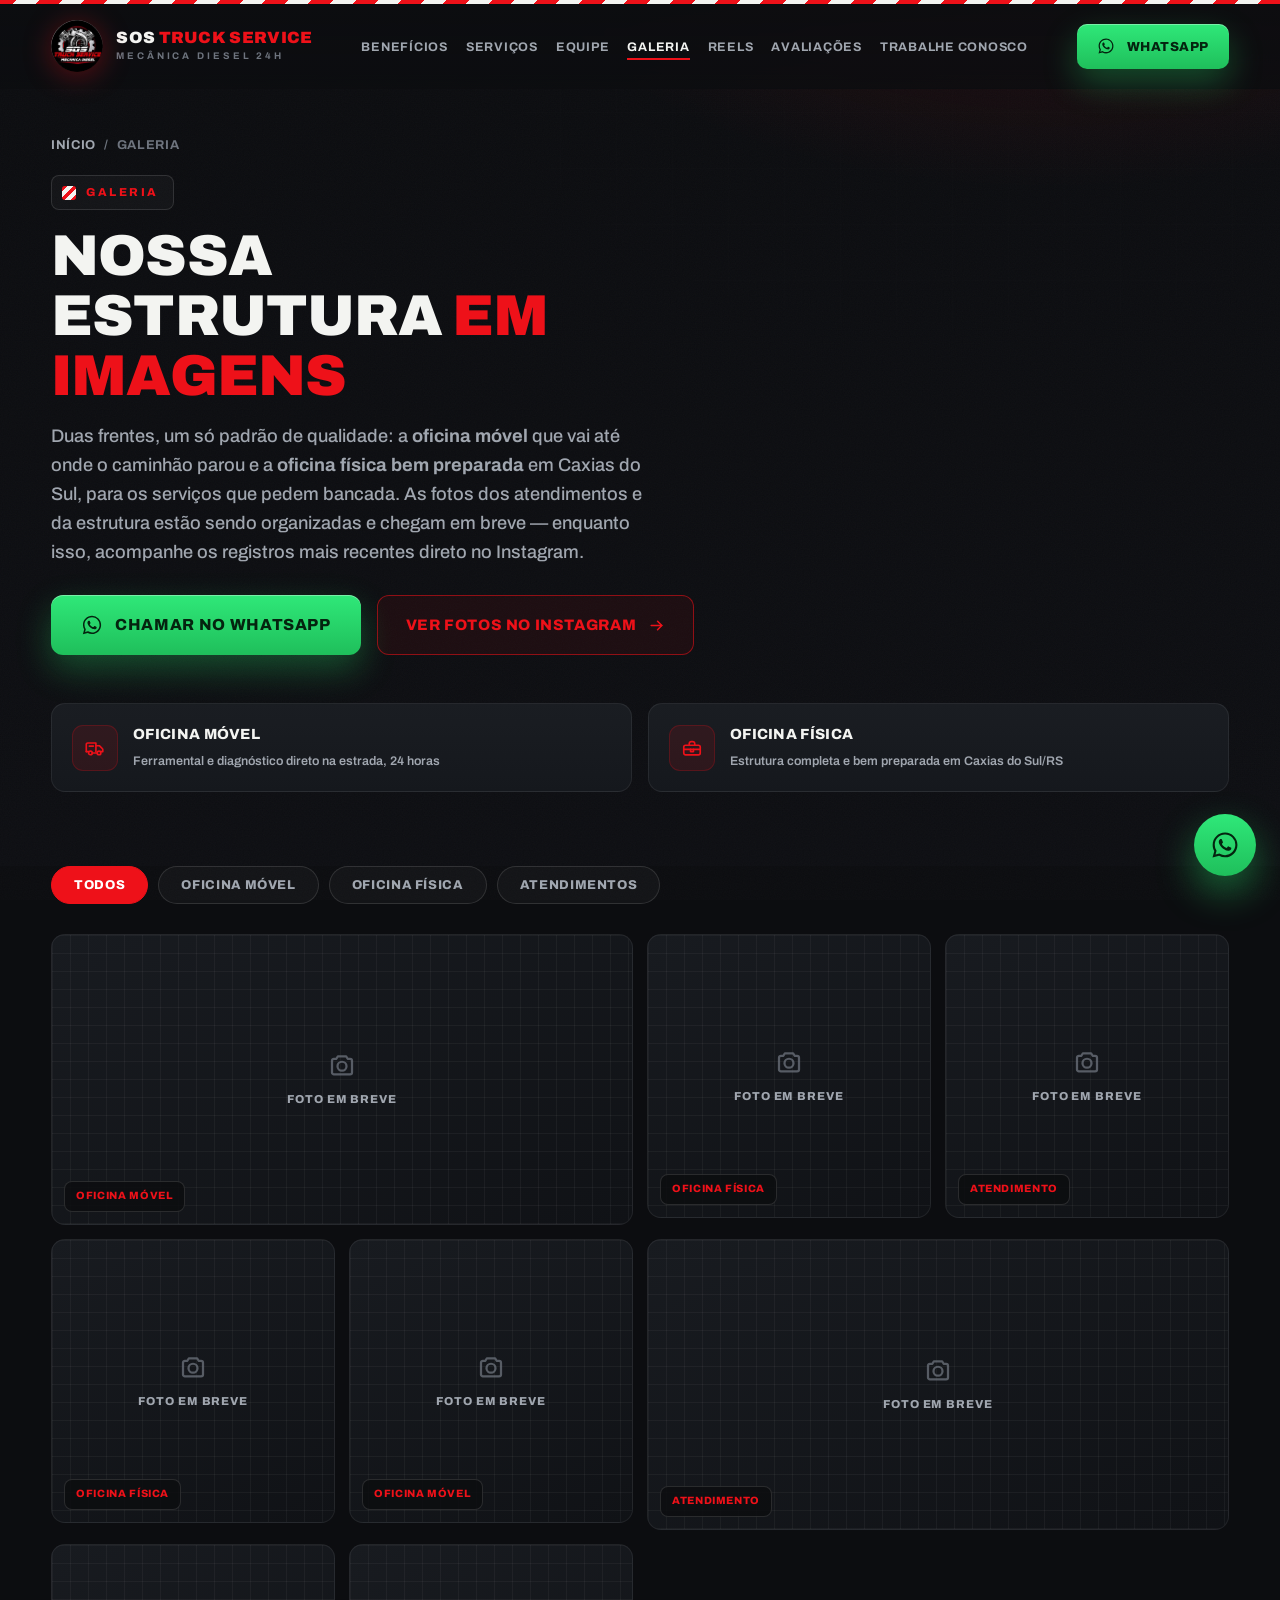
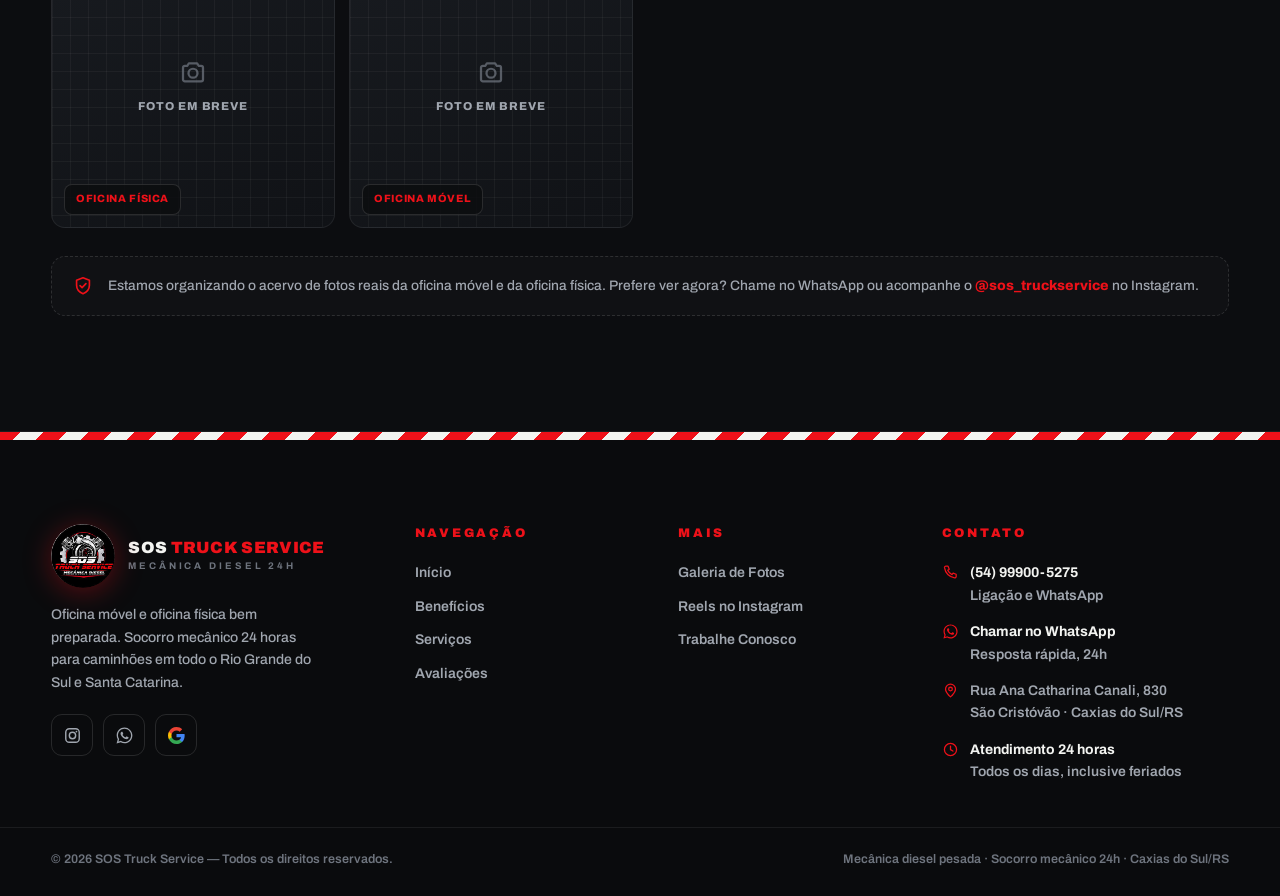
==== galeria.html @ 16fa280b "Att - Caminhão, Sessões no Index" ====
<!DOCTYPE html>
<html lang="pt-BR">
<head>
<meta charset="UTF-8">
<meta name="viewport" content="width=device-width, initial-scale=1.0">
<title>Galeria de Fotos — Oficina Móvel e Oficina Física | SOS Truck Service</title>
<meta name="description" content="Veja a estrutura da SOS Truck Service: a oficina móvel equipada que atende na estrada e a oficina física bem preparada em Caxias do Sul. Socorro mecânico e mecânica diesel pesada.">
<meta name="robots" content="index, follow">
<meta name="theme-color" content="#0C0D10">
<link rel="canonical" href="https://www.sostruckservice.com.br/galeria.html">
<meta property="og:type" content="website">
<meta property="og:locale" content="pt_BR">
<meta property="og:title" content="Galeria de Fotos — SOS Truck Service">
<meta property="og:description" content="Oficina móvel na estrada e oficina física em Caxias do Sul: conheça a estrutura completa da SOS Truck Service.">
<meta property="og:site_name" content="SOS Truck Service">
<meta property="og:image" content="https://www.sostruckservice.com.br/assets/og-image.png">
<meta property="og:url" content="https://www.sostruckservice.com.br/galeria.html">
<meta name="twitter:card" content="summary_large_image">
<meta name="twitter:image" content="https://www.sostruckservice.com.br/assets/og-image.png">
<link rel="icon" href="assets/favicon.ico" sizes="any">
<link rel="icon" type="image/png" sizes="32x32" href="assets/favicon-32.png">
<link rel="icon" type="image/png" sizes="192x192" href="assets/favicon-192.png">
<link rel="apple-touch-icon" href="assets/apple-touch-icon.png">
<link rel="manifest" href="site.webmanifest">
<link rel="preconnect" href="https://fonts.googleapis.com">
<link rel="preconnect" href="https://fonts.gstatic.com" crossorigin>
<link href="https://fonts.googleapis.com/css2?family=Archivo:wght@500;600;700;800;900&display=swap" rel="stylesheet">
<link rel="stylesheet" href="assets/styles.css">
</head>
<body>
<!-- ===== SPRITE DE ÍCONES ===== -->
<svg width="0" height="0" style="position:absolute" aria-hidden="true">
  <defs>
    <symbol id="i-wa" viewBox="0 0 24 24" fill="currentColor" stroke="none">
      <path d="M12.04 2c-5.46 0-9.91 4.45-9.91 9.91 0 1.75.46 3.45 1.32 4.95L2 22l5.25-1.38a9.87 9.87 0 0 0 4.79 1.22h.01c5.46 0 9.9-4.45 9.9-9.91 0-2.65-1.03-5.14-2.9-7.01A9.82 9.82 0 0 0 12.04 2zm0 18.1h-.01a8.2 8.2 0 0 1-4.18-1.15l-.3-.18-3.12.82.83-3.04-.2-.31a8.2 8.2 0 0 1-1.26-4.38c0-4.54 3.7-8.23 8.24-8.23 2.2 0 4.27.86 5.82 2.42a8.18 8.18 0 0 1 2.41 5.83c0 4.54-3.7 8.23-8.23 8.23zm4.52-6.16c-.25-.12-1.47-.72-1.69-.81-.23-.08-.39-.12-.56.13-.17.25-.64.81-.78.97-.14.17-.29.19-.54.06-.25-.12-1.05-.39-1.99-1.23-.74-.66-1.23-1.47-1.38-1.72-.14-.25-.02-.38.11-.51.11-.11.25-.29.37-.43.12-.14.17-.25.25-.41.08-.17.04-.31-.02-.43-.06-.12-.56-1.34-.76-1.84-.2-.48-.41-.42-.56-.43h-.48c-.17 0-.43.06-.66.31-.22.25-.86.85-.86 2.07 0 1.22.89 2.4 1.01 2.56.12.17 1.75 2.67 4.23 3.74.59.26 1.05.41 1.41.52.59.19 1.13.16 1.56.1.48-.07 1.47-.6 1.67-1.18.21-.58.21-1.07.14-1.18-.06-.11-.22-.17-.47-.29z"/>
    </symbol>
    <symbol id="i-van" viewBox="0 0 24 24" fill="none" stroke="currentColor" stroke-width="1.8" stroke-linecap="round" stroke-linejoin="round">
      <path d="M2.5 16V8a1.5 1.5 0 0 1 1.5-1.5h9V16"/><path d="M13 9.5h3.7l3.3 3.1a1.5 1.5 0 0 1 .5 1.1V16h-2.6"/><circle cx="7" cy="17.4" r="2"/><circle cx="16.4" cy="17.4" r="2"/><path d="M9 17.4h5.4"/><path d="M2.5 16H5"/><path d="M5.8 10h4.4"/>
    </symbol>
    <symbol id="i-toolbox" viewBox="0 0 24 24" fill="none" stroke="currentColor" stroke-width="1.8" stroke-linecap="round" stroke-linejoin="round">
      <rect x="3" y="9" width="18" height="10.5" rx="2"/><path d="M9 9V7.2A2.2 2.2 0 0 1 11.2 5h1.6A2.2 2.2 0 0 1 15 7.2V9"/><path d="M3 13.5h18"/><path d="M10.4 13.5v2.4h3.2v-2.4"/>
    </symbol>
    <symbol id="i-shield" viewBox="0 0 24 24" fill="none" stroke="currentColor" stroke-width="1.8" stroke-linecap="round" stroke-linejoin="round">
      <path d="M12 3 5 5.8v5.4c0 4.5 3 7.6 7 9.3 4-1.7 7-4.8 7-9.3V5.8Z"/><path d="m8.8 11.6 2.2 2.2 4.2-4.4"/>
    </symbol>
    <symbol id="i-camera" viewBox="0 0 24 24" fill="none" stroke="currentColor" stroke-width="1.8" stroke-linecap="round" stroke-linejoin="round">
      <path d="M4 8.5a1.5 1.5 0 0 1 1.5-1.5h2l1.2-2h6.6l1.2 2h2A1.5 1.5 0 0 1 20 8.5V18a1.5 1.5 0 0 1-1.5 1.5h-13A1.5 1.5 0 0 1 4 18Z"/><circle cx="12" cy="13" r="3.6"/>
    </symbol>
    <symbol id="i-pin" viewBox="0 0 24 24" fill="none" stroke="currentColor" stroke-width="1.8" stroke-linecap="round" stroke-linejoin="round">
      <path d="M12 21s-7-6-7-11a7 7 0 0 1 14 0c0 5-7 11-7 11z"/><circle cx="12" cy="10" r="2.6"/>
    </symbol>
    <symbol id="i-phone" viewBox="0 0 24 24" fill="none" stroke="currentColor" stroke-width="1.8" stroke-linecap="round" stroke-linejoin="round">
      <path d="M5.5 3h3l1.7 4.3-2.1 1.6a12 12 0 0 0 6 6l1.6-2.1L20 14.5v3a2 2 0 0 1-2.2 2A16.8 16.8 0 0 1 3.5 5.2 2 2 0 0 1 5.5 3z"/>
    </symbol>
    <symbol id="i-clock" viewBox="0 0 24 24" fill="none" stroke="currentColor" stroke-width="1.8" stroke-linecap="round" stroke-linejoin="round">
      <circle cx="12" cy="12" r="8.6"/><path d="M12 7.2v5l3.4 2"/>
    </symbol>
    <symbol id="i-ig" viewBox="0 0 24 24" fill="none" stroke="currentColor" stroke-width="1.8" stroke-linecap="round" stroke-linejoin="round">
      <rect x="3.5" y="3.5" width="17" height="17" rx="4.5"/><circle cx="12" cy="12" r="4"/><circle cx="17" cy="7" r="1.1" fill="currentColor" stroke="none"/>
    </symbol>
    <symbol id="i-google" viewBox="0 0 18 18">
      <path fill="#4285F4" d="M17.64 9.2c0-.64-.06-1.25-.16-1.84H9v3.48h4.84a4.14 4.14 0 0 1-1.8 2.72v2.26h2.92c1.7-1.57 2.68-3.88 2.68-6.62z"/>
      <path fill="#34A853" d="M9 18c2.43 0 4.47-.8 5.96-2.18l-2.92-2.26c-.8.54-1.84.86-3.04.86-2.34 0-4.32-1.58-5.03-3.71H.96v2.33A9 9 0 0 0 9 18z"/>
      <path fill="#FBBC05" d="M3.97 10.71A5.41 5.41 0 0 1 3.68 9c0-.59.1-1.17.28-1.71V4.96H.96A9 9 0 0 0 0 9c0 1.45.35 2.82.96 4.04l3.01-2.33z"/>
      <path fill="#EA4335" d="M9 3.58c1.32 0 2.5.45 3.44 1.35l2.58-2.59C13.46.89 11.43 0 9 0A9 9 0 0 0 .96 4.96l3.01 2.33C4.68 5.16 6.66 3.58 9 3.58z"/>
    </symbol>
    <symbol id="i-close" viewBox="0 0 24 24" fill="none" stroke="currentColor" stroke-width="2.2" stroke-linecap="round" stroke-linejoin="round">
      <path d="M5 5l14 14M19 5 5 19"/>
    </symbol>
    <symbol id="i-arrow" viewBox="0 0 24 24" fill="none" stroke="currentColor" stroke-width="2.2" stroke-linecap="round" stroke-linejoin="round">
      <path d="M4.5 12h15"/><path d="m13.5 6 6 6-6 6"/>
    </symbol>
  </defs>
</svg>

<!-- ===== HEADER ===== -->
<header class="topbar" id="topbar">
  <div class="hazard hazard--thin"></div>
  <div class="header-bg">
    <div class="container">
      <nav class="nav" aria-label="Navegação principal">
        <a class="brand" href="index.html" aria-label="SOS Truck Service — início">
          <img class="brand-logo" src="assets/logo-sos-truck-service.png" alt="SOS Truck Service — Mecânica Diesel" width="52" height="52" decoding="async">
          <span class="brand-name">
            <strong>SOS <span>Truck Service</span></strong>
            <small>Mecânica Diesel 24h</small>
          </span>
        </a>
        <ul class="nav-links">
          <li><a href="index.html#beneficios">Benefícios</a></li>
          <li><a href="index.html#servicos">Serviços</a></li>
          <li><a href="index.html#equipe">Equipe</a></li>
          <li><a href="galeria.html" class="active">Galeria</a></li>
          <li><a href="reels.html">Reels</a></li>
          <li><a href="index.html#avaliacoes">Avaliações</a></li>
          <li><a href="trabalhe-conosco.html">Trabalhe Conosco</a></li>
        </ul>
        <div class="nav-cta">
          <a class="btn btn-wa btn-sm" href="https://wa.me/5554999005275" data-wa data-msg="Olá! Preciso de atendimento para meu caminhão. Vim pelo site.">
            <svg width="18" height="18" aria-hidden="true"><use href="#i-wa"/></svg>
            <span>WhatsApp</span>
          </a>
          <button class="menu-toggle" id="menuToggle" aria-label="Abrir menu" aria-expanded="false" aria-controls="mmenu">
            <span></span><span></span><span></span>
          </button>
        </div>
      </nav>
    </div>
    <div class="mobile-menu" id="mmenu">
      <a href="index.html#beneficios">Benefícios</a>
      <a href="index.html#servicos">Serviços</a>
      <a href="index.html#equipe">Equipe</a>
      <a href="galeria.html" class="active">Galeria</a>
      <a href="reels.html">Reels</a>
      <a href="index.html#avaliacoes">Avaliações</a>
      <a href="trabalhe-conosco.html">Trabalhe Conosco</a>
      <a href="index.html#contato">Contato</a>
      <a class="btn btn-wa" href="https://wa.me/5554999005275" data-wa data-msg="Olá! Preciso de atendimento para meu caminhão. Vim pelo site.">
        <svg width="20" height="20" aria-hidden="true"><use href="#i-wa"/></svg>
        Chamar no WhatsApp
      </a>
    </div>
  </div>
</header>

<!-- ===== CABEÇALHO DA PÁGINA ===== -->
<section class="page-hero">
  <div class="container">
    <div class="breadcrumb reveal in">
      <a href="index.html">Início</a><span>/</span><span>Galeria</span>
    </div>
    <span class="eyebrow reveal in">Galeria</span>
    <h1 class="reveal in" data-d="1">Nossa estrutura <span class="accent">em imagens</span></h1>
    <p class="reveal in" data-d="2">Duas frentes, um só padrão de qualidade: a <strong>oficina móvel</strong> que vai até onde o caminhão parou e a <strong>oficina física bem preparada</strong> em Caxias do Sul, para os serviços que pedem bancada. As fotos dos atendimentos e da estrutura estão sendo organizadas e chegam em breve — enquanto isso, acompanhe os registros mais recentes direto no Instagram.</p>
    <div class="hero-cta reveal in" data-d="3">
      <a class="btn btn-wa" href="https://wa.me/5554999005275" data-wa data-msg="Olá! Vi a galeria no site e quero solicitar um atendimento.">
        <svg width="22" height="22" aria-hidden="true"><use href="#i-wa"/></svg>
        Chamar no WhatsApp
      </a>
      <a class="btn btn-ghost" href="https://www.instagram.com/sos_truckservice" target="_blank" rel="noopener">
        Ver fotos no Instagram
        <svg width="17" height="17" aria-hidden="true"><use href="#i-arrow"/></svg>
      </a>
    </div>

    <div class="dual-strip">
      <div class="dual-card reveal in" data-d="1">
        <span class="mc-icon"><svg width="22" height="22" aria-hidden="true"><use href="#i-van"/></svg></span>
        <span><strong>Oficina Móvel</strong><small>Ferramental e diagnóstico direto na estrada, 24 horas</small></span>
      </div>
      <div class="dual-card reveal in" data-d="2">
        <span class="mc-icon"><svg width="22" height="22" aria-hidden="true"><use href="#i-toolbox"/></svg></span>
        <span><strong>Oficina Física</strong><small>Estrutura completa e bem preparada em Caxias do Sul/RS</small></span>
      </div>
    </div>
  </div>
</section>

<!-- ===== GALERIA ===== -->
<section class="section" style="padding-top:0">
  <div class="container">
    <div class="gal-tabs reveal">
      <button class="gal-tab active" data-cat="todos">Todos</button>
      <button class="gal-tab" data-cat="movel">Oficina Móvel</button>
      <button class="gal-tab" data-cat="fisica">Oficina Física</button>
      <button class="gal-tab" data-cat="atendimentos">Atendimentos</button>
    </div>

    <div class="gal-grid reveal">
      <div class="gal-item gal-wide" data-cat="movel" data-title="Oficina móvel em atendimento" data-cat-label="Oficina Móvel" tabindex="0" role="button" aria-label="Ampliar foto: Oficina móvel em atendimento">
        <span class="gal-tag">Oficina Móvel</span>
        <span class="gal-ph"><svg aria-hidden="true"><use href="#i-camera"/></svg><b>Foto em breve</b></span>
      </div>
      <div class="gal-item" data-cat="fisica" data-title="Estrutura da oficina física" data-cat-label="Oficina Física" tabindex="0" role="button" aria-label="Ampliar foto: Estrutura da oficina física">
        <span class="gal-tag">Oficina Física</span>
        <span class="gal-ph"><svg aria-hidden="true"><use href="#i-camera"/></svg><b>Foto em breve</b></span>
      </div>
      <div class="gal-item" data-cat="atendimentos" data-title="Atendimento na estrada" data-cat-label="Atendimento" tabindex="0" role="button" aria-label="Ampliar foto: Atendimento na estrada">
        <span class="gal-tag">Atendimento</span>
        <span class="gal-ph"><svg aria-hidden="true"><use href="#i-camera"/></svg><b>Foto em breve</b></span>
      </div>
      <div class="gal-item" data-cat="fisica" data-title="Bancada e ferramental da oficina física" data-cat-label="Oficina Física" tabindex="0" role="button" aria-label="Ampliar foto: Bancada e ferramental da oficina física">
        <span class="gal-tag">Oficina Física</span>
        <span class="gal-ph"><svg aria-hidden="true"><use href="#i-camera"/></svg><b>Foto em breve</b></span>
      </div>
      <div class="gal-item" data-cat="movel" data-title="Van de oficina móvel equipada" data-cat-label="Oficina Móvel" tabindex="0" role="button" aria-label="Ampliar foto: Van de oficina móvel equipada">
        <span class="gal-tag">Oficina Móvel</span>
        <span class="gal-ph"><svg aria-hidden="true"><use href="#i-camera"/></svg><b>Foto em breve</b></span>
      </div>
      <div class="gal-item gal-wide" data-cat="atendimentos" data-title="Diagnóstico eletrônico no local" data-cat-label="Atendimento" tabindex="0" role="button" aria-label="Ampliar foto: Diagnóstico eletrônico no local">
        <span class="gal-tag">Atendimento</span>
        <span class="gal-ph"><svg aria-hidden="true"><use href="#i-camera"/></svg><b>Foto em breve</b></span>
      </div>
      <div class="gal-item" data-cat="fisica" data-title="Fachada da oficina física" data-cat-label="Oficina Física" tabindex="0" role="button" aria-label="Ampliar foto: Fachada da oficina física">
        <span class="gal-tag">Oficina Física</span>
        <span class="gal-ph"><svg aria-hidden="true"><use href="#i-camera"/></svg><b>Foto em breve</b></span>
      </div>
      <div class="gal-item" data-cat="movel" data-title="Equipe a caminho do chamado" data-cat-label="Oficina Móvel" tabindex="0" role="button" aria-label="Ampliar foto: Equipe a caminho do chamado">
        <span class="gal-tag">Oficina Móvel</span>
        <span class="gal-ph"><svg aria-hidden="true"><use href="#i-camera"/></svg><b>Foto em breve</b></span>
      </div>
    </div>

    <div class="gal-empty-note reveal">
      <svg width="22" height="22" aria-hidden="true"><use href="#i-shield"/></svg>
      <span>Estamos organizando o acervo de fotos reais da oficina móvel e da oficina física. Prefere ver agora? Chame no WhatsApp ou acompanhe o <a href="reels.html" style="color:var(--red);font-weight:800">@sos_truckservice</a> no Instagram.</span>
    </div>
  </div>
</section>

<!-- ===== LIGHTBOX ===== -->
<div class="lightbox" id="lightbox" aria-hidden="true">
  <div class="lightbox-box">
    <button class="lightbox-close" data-lb-close aria-label="Fechar">
      <svg width="16" height="16" aria-hidden="true"><use href="#i-close"/></svg>
    </button>
    <div class="lightbox-media">
      <svg width="44" height="44" aria-hidden="true"><use href="#i-camera"/></svg>
      <span>Foto em breve</span>
    </div>
    <div class="lightbox-cap">
      <strong data-lb-title></strong>
      <span data-lb-tag></span>
    </div>
  </div>
</div>

<!-- ===== RODAPÉ ===== -->
<footer id="contato">
  <div class="hazard"></div>
  <div class="container">
    <div class="foot-grid">
      <div class="foot-brand">
        <a class="brand" href="index.html" aria-label="SOS Truck Service">
          <img class="brand-logo" src="assets/logo-sos-truck-service.png" alt="SOS Truck Service — Mecânica Diesel" width="52" height="52" decoding="async">
          <span class="brand-name">
            <strong>SOS <span>Truck Service</span></strong>
            <small>Mecânica Diesel 24h</small>
          </span>
        </a>
        <p>Oficina móvel e oficina física bem preparada. Socorro mecânico 24 horas para caminhões em todo o Rio Grande do Sul e Santa Catarina.</p>
        <div class="socials">
          <a href="https://www.instagram.com/sos_truckservice" target="_blank" rel="noopener" aria-label="Instagram da SOS Truck Service"><svg width="19" height="19"><use href="#i-ig"/></svg></a>
          <a href="https://wa.me/5554999005275" data-wa data-msg="Olá! Vim pelo site da SOS Truck Service." aria-label="WhatsApp da SOS Truck Service"><svg width="19" height="19"><use href="#i-wa"/></svg></a>
          <a href="https://share.google/lM4XKO4l9ekdNwOl2" target="_blank" rel="noopener" aria-label="Perfil da SOS Truck Service no Google"><svg width="17" height="17"><use href="#i-google"/></svg></a>
        </div>
      </div>
      <div>
        <h4 class="foot-title">Navegação</h4>
        <ul class="foot-list">
          <li><a href="index.html#inicio">Início</a></li>
          <li><a href="index.html#beneficios">Benefícios</a></li>
          <li><a href="index.html#servicos">Serviços</a></li>
          <li><a href="index.html#avaliacoes">Avaliações</a></li>
        </ul>
      </div>
      <div>
        <h4 class="foot-title">Mais</h4>
        <ul class="foot-list">
          <li><a href="galeria.html">Galeria de Fotos</a></li>
          <li><a href="reels.html">Reels no Instagram</a></li>
          <li><a href="trabalhe-conosco.html">Trabalhe Conosco</a></li>
        </ul>
      </div>
      <div>
        <h4 class="foot-title">Contato</h4>
        <ul class="foot-list foot-contact" style="gap:14px">
          <li><svg width="17" height="17" aria-hidden="true"><use href="#i-phone"/></svg><a href="tel:+5554999005275"><b>(54) 99900-5275</b><br>Ligação e WhatsApp</a></li>
          <li><svg width="17" height="17" aria-hidden="true"><use href="#i-wa"/></svg><a href="https://wa.me/5554999005275" data-wa data-msg="Olá! Vim pelo site da SOS Truck Service."><b>Chamar no WhatsApp</b><br>Resposta rápida, 24h</a></li>
          <li><svg width="17" height="17" aria-hidden="true"><use href="#i-pin"/></svg><span>Rua Ana Catharina Canali, 830<br>São Cristóvão · Caxias do Sul/RS</span></li>
          <li><svg width="17" height="17" aria-hidden="true"><use href="#i-clock"/></svg><span><b>Atendimento 24 horas</b><br>Todos os dias, inclusive feriados</span></li>
        </ul>
      </div>
    </div>
  </div>
  <div class="foot-bottom">
    <div class="container">
      <span>© 2026 SOS Truck Service — Todos os direitos reservados.</span>
      <span>Mecânica diesel pesada · Socorro mecânico 24h · Caxias do Sul/RS</span>
    </div>
  </div>
</footer>

<!-- ===== FLUTUANTES ===== -->
<a class="wa-float" href="https://wa.me/5554999005275" data-wa data-msg="Olá! Preciso de atendimento para meu caminhão. Vim pelo site." aria-label="Falar agora no WhatsApp">
  <svg width="30" height="30" aria-hidden="true"><use href="#i-wa"/></svg>
  <span class="tip">Falar agora no WhatsApp</span>
</a>
<a class="wa-bottombar" href="https://wa.me/5554999005275" data-wa data-msg="🚨 Preciso de atendimento para meu caminhão agora. Vim pelo site.">
  🚚 Chamar Atendimento no WhatsApp
</a>

<script src="assets/main.js"></script>
</body>
</html>
---- assets/styles.css ----
/* ============ TOKENS ============ */
:root{
  --asphalt:#0C0D10;        /* fundo principal */
  --graphite:#131519;       /* painéis */
  --steel:#1A1D22;          /* cards */
  --steel-hi:#22262D;
  --line:rgba(255,255,255,.07);
  --line-strong:rgba(255,255,255,.12);
  --chrome:#F3F4F1;         /* texto principal */
  --smoke:#A0A6AF;          /* texto secundário */
  --smoke-dim:#6E747E;
  --red:#EE1119;          /* vermelho da marca */
  --red-hi:#FF3D45;
  --red-deep:#A00A11;
  --wa:#25D366;
  --wa-hi:#2FE879;
  --wa-deep:#0E7A43;
  --wa-ink:#04240F;
  --r-lg:20px; --r-md:14px; --r-sm:10px;
  --font:"Archivo","Arial Black","Helvetica Neue",Arial,sans-serif;
  --shadow-card:0 10px 34px rgba(0,0,0,.45);
  --maxw:1180px;
}
*{margin:0;padding:0;box-sizing:border-box}
html{scroll-behavior:smooth;scroll-padding-top:96px}
body{
  font-family:var(--font);
  background:var(--asphalt);
  color:var(--chrome);
  font-weight:500;
  line-height:1.6;
  -webkit-font-smoothing:antialiased;
  overflow-x:hidden;
}
body::before{ /* textura de ruído sutil */
  content:"";position:fixed;inset:0;pointer-events:none;z-index:1;opacity:.05;
  background-image:url("data:image/svg+xml,%3Csvg xmlns='http://www.w3.org/2000/svg' width='140' height='140'%3E%3Cfilter id='n'%3E%3CfeTurbulence type='fractalNoise' baseFrequency='0.85' numOctaves='2'/%3E%3C/filter%3E%3Crect width='140' height='140' filter='url(%23n)' opacity='0.55'/%3E%3C/svg%3E");
}
::selection{background:var(--red);color:#fff}
a{color:inherit;text-decoration:none}
img,svg{display:block;max-width:100%}
button{font-family:inherit}
:focus-visible{outline:2px solid var(--red);outline-offset:3px;border-radius:4px}
.container{width:min(var(--maxw),92%);margin-inline:auto;position:relative;z-index:2}

/* ============ UTILITÁRIOS ============ */
.hazard{ /* faixa de sinalização — assinatura visual */
  height:8px;
  background:repeating-linear-gradient(-45deg,var(--red) 0 16px,#F3F4F1 16px 32px);
}
.hazard--thin{height:4px}
.eyebrow{ /* etiqueta estilo ordem de serviço */
  display:inline-flex;align-items:center;gap:10px;
  border:1px solid var(--line-strong);border-radius:8px;
  padding:7px 14px 7px 10px;background:rgba(255,255,255,.03);
  font-size:.72rem;font-weight:800;letter-spacing:.22em;text-transform:uppercase;color:var(--red);
}
.eyebrow::before{content:"";width:14px;height:14px;border-radius:3px;
  background:repeating-linear-gradient(-45deg,var(--red) 0 4px,#F3F4F1 4px 8px);}
.section{padding:clamp(76px,9vw,124px) 0}
.section-head{max-width:720px;margin-bottom:clamp(38px,5vw,58px)}
.section-head h2{
  font-size:clamp(1.9rem,4.2vw,3rem);font-weight:900;line-height:1.06;
  text-transform:uppercase;letter-spacing:-.01em;margin:18px 0 14px;
}
.section-head h2 em{font-style:normal;color:var(--red)}
.section-head p{color:var(--smoke);font-size:1.05rem;max-width:60ch}
.center{text-align:center;margin-inline:auto}

/* ============ BOTÕES ============ */
.btn{
  display:inline-flex;align-items:center;justify-content:center;gap:12px;
  font-weight:800;text-transform:uppercase;letter-spacing:.04em;
  border-radius:12px;cursor:pointer;border:0;position:relative;overflow:hidden;
  transition:transform .22s cubic-bezier(.22,1,.36,1),box-shadow .25s ease,background .25s ease,border-color .25s ease;
  white-space:nowrap;
}
.btn svg{flex:none}
.btn-wa{
  background:linear-gradient(180deg,var(--wa-hi),#1FBF5B);
  color:var(--wa-ink);
  padding:17px 30px;font-size:1rem;
  box-shadow:0 14px 34px rgba(37,211,102,.32),inset 0 1px 0 rgba(255,255,255,.35);
}
.btn-wa::after{ /* brilho que atravessa o botão */
  content:"";position:absolute;top:0;left:-70%;width:45%;height:100%;
  background:linear-gradient(105deg,transparent,rgba(255,255,255,.55),transparent);
  transform:skewX(-22deg);animation:sheen 4.2s ease-in-out infinite;
}
@keyframes sheen{0%,55%{left:-70%}80%,100%{left:130%}}
.btn-wa:hover{transform:translateY(-3px) scale(1.015);box-shadow:0 20px 46px rgba(37,211,102,.45),inset 0 1px 0 rgba(255,255,255,.4)}
.btn-wa:active{transform:translateY(-1px) scale(.99)}
.btn-ghost{
  padding:16px 28px;font-size:.95rem;color:var(--red);
  border:1.5px solid rgba(238,17,25,.55);background:rgba(238,17,25,.07);border-radius:12px;
}
.btn-ghost:hover{background:rgba(238,17,25,.14);border-color:var(--red);transform:translateY(-3px);box-shadow:0 12px 30px rgba(238,17,25,.14)}
.btn-sm{padding:12px 20px;font-size:.82rem;border-radius:10px}
.link-wa{ /* link discreto dentro de cards */
  display:inline-flex;align-items:center;gap:7px;font-size:.8rem;font-weight:800;
  letter-spacing:.06em;text-transform:uppercase;color:var(--wa);
  transition:gap .2s ease,color .2s ease;
}
.link-wa:hover{gap:11px;color:var(--wa-hi)}

/* ============ HEADER ============ */
.topbar{position:fixed;top:0;left:0;right:0;z-index:60}
.topbar .hazard--thin{box-shadow:0 1px 0 rgba(0,0,0,.6)}
.nav{
  display:flex;align-items:center;justify-content:space-between;gap:20px;
  padding:16px 0;transition:padding .3s ease;
}
.header-bg{
  background:linear-gradient(180deg,rgba(12,13,16,.92),rgba(12,13,16,.78));
  backdrop-filter:blur(14px);-webkit-backdrop-filter:blur(14px);
  border-bottom:1px solid transparent;transition:border-color .3s ease,background .3s ease;
}
.topbar.scrolled .header-bg{border-bottom-color:var(--line);background:rgba(12,13,16,.94)}
.topbar.scrolled .nav{padding:10px 0}
.brand{display:flex;align-items:center;gap:13px}
.brand-logo{
  width:52px;height:52px;flex:none;border-radius:50%;
  display:block;object-fit:contain;
  filter:drop-shadow(0 4px 14px rgba(238,17,25,.35));
  transition:transform .35s cubic-bezier(.22,1,.36,1),filter .35s ease;
}
.brand:hover .brand-logo{transform:rotate(-8deg) scale(1.06);filter:drop-shadow(0 6px 20px rgba(238,17,25,.6))}
.topbar.scrolled .brand-logo{width:44px;height:44px}
.foot-brand .brand-logo{width:64px;height:64px}
.brand-name{line-height:1.05}
.brand-name strong{display:block;font-weight:900;text-transform:uppercase;font-size:1.02rem;letter-spacing:.02em}
.brand-name strong span{color:var(--red)}
.brand-name small{font-size:.6rem;font-weight:700;letter-spacing:.3em;text-transform:uppercase;color:var(--smoke-dim)}
.nav-links{display:flex;align-items:center;gap:18px;list-style:none}
.nav-links a{
  font-size:.78rem;font-weight:700;letter-spacing:.06em;text-transform:uppercase;color:var(--smoke);
  position:relative;padding:6px 0;transition:color .2s ease;white-space:nowrap;
}
.nav-links a::after{content:"";position:absolute;left:0;bottom:0;height:2px;width:0;background:var(--red);transition:width .25s ease}
.nav-links a:hover,.nav-links a.active{color:var(--chrome)}
.nav-links a:hover::after,.nav-links a.active::after{width:100%}
.nav-cta{display:flex;align-items:center;gap:12px}
.menu-toggle{display:none;background:none;border:1px solid var(--line-strong);border-radius:10px;padding:10px 12px;cursor:pointer}
.menu-toggle span{display:block;width:22px;height:2px;background:var(--chrome);margin:5px 0;transition:.3s;border-radius:2px}
.mobile-menu{
  display:none;flex-direction:column;gap:4px;padding:14px 4% 22px;
  background:rgba(12,13,16,.97);border-bottom:1px solid var(--line);
}
.mobile-menu a{padding:13px 10px;font-weight:700;text-transform:uppercase;font-size:.9rem;letter-spacing:.06em;color:var(--smoke);border-bottom:1px solid var(--line)}
.mobile-menu a:active,.mobile-menu a.active{color:var(--red)}
.mobile-menu .btn-wa{margin-top:14px;justify-content:center}
.mobile-menu.open{display:flex}

/* ============ HERO ============ */
.hero{
  position:relative;padding:clamp(140px,17vh,180px) 0 clamp(60px,7vw,90px);
  background:
    radial-gradient(1000px 520px at 82% -10%,rgba(238,17,25,.13),transparent 60%),
    radial-gradient(700px 420px at -10% 30%,rgba(238,17,25,.07),transparent 60%),
    linear-gradient(180deg,#0C0D10 0%,#0E0F13 100%);
  overflow:hidden;
}
.hero::after{ /* grade técnica sutil */
  content:"";position:absolute;inset:0;opacity:.35;pointer-events:none;
  background-image:linear-gradient(rgba(255,255,255,.025) 1px,transparent 1px),
                   linear-gradient(90deg,rgba(255,255,255,.025) 1px,transparent 1px);
  background-size:56px 56px;
  mask-image:radial-gradient(900px 600px at 70% 20%,#000 30%,transparent 75%);
  -webkit-mask-image:radial-gradient(900px 600px at 70% 20%,#000 30%,transparent 75%);
}
.hero-grid{display:grid;grid-template-columns:1.06fr .94fr;gap:clamp(30px,4.5vw,60px);align-items:center}
.hero-badge{
  display:inline-flex;align-items:center;gap:10px;
  background:rgba(37,211,102,.10);border:1px solid rgba(37,211,102,.35);
  color:var(--wa-hi);border-radius:100px;padding:8px 18px 8px 12px;
  font-size:.78rem;font-weight:800;letter-spacing:.14em;text-transform:uppercase;
}
.dot-live{width:9px;height:9px;border-radius:50%;background:var(--wa);position:relative;flex:none}
.dot-live::after{content:"";position:absolute;inset:-4px;border-radius:50%;border:2px solid rgba(37,211,102,.5);animation:ping 1.6s ease-out infinite}
@keyframes ping{0%{transform:scale(.6);opacity:1}100%{transform:scale(1.7);opacity:0}}
.hero h1{
  font-size:clamp(2.35rem,5.6vw,4.15rem);font-weight:900;line-height:1.02;
  text-transform:uppercase;letter-spacing:-.015em;margin:22px 0 18px;
}
.hero h1 .accent{color:var(--red);text-shadow:0 0 34px rgba(238,17,25,.35)}
.hero-sub{color:var(--smoke);font-size:clamp(1.02rem,1.6vw,1.18rem);max-width:52ch;margin-bottom:30px}
.hero-cta{display:flex;flex-wrap:wrap;gap:16px;margin-bottom:26px}
.hero-trust{display:flex;flex-wrap:wrap;align-items:center;gap:10px 22px;color:var(--smoke);font-size:.85rem;font-weight:600}
.hero-trust .stars{display:inline-flex;gap:2px}
.hero-trust .stars svg{width:15px;height:15px;fill:#FBBC05}
.hero-trust b{color:var(--chrome)}
.hero-trust .sep{width:4px;height:4px;border-radius:50%;background:var(--smoke-dim)}

/* ---- Cena do caminhão (assinatura visual) ---- */
.hero-figure{position:relative}
.truck-frame{
  position:relative;border:1px solid var(--line);border-radius:var(--r-lg);
  background:linear-gradient(180deg,#101216,#0B0C0F 70%);
  box-shadow:var(--shadow-card);overflow:hidden;
}
.truck-frame::before{content:"";position:absolute;top:0;left:0;right:0;height:6px;
  background:repeating-linear-gradient(-45deg,var(--red) 0 14px,#F3F4F1 14px 28px);opacity:.9;z-index:3}
.truck-frame svg{width:100%;height:auto}
.beam{animation:beam 3.4s ease-in-out infinite}
@keyframes beam{0%,100%{opacity:.55}50%{opacity:.95}}
.lane{stroke-dasharray:34 30;animation:lane 1.1s linear infinite}
@keyframes lane{to{stroke-dashoffset:64}}
.speed line{stroke:#2A2F37;stroke-width:5;stroke-linecap:round;animation:speed 1.5s ease-in-out infinite}
.speed line:nth-child(2){animation-delay:.45s}
.speed line:nth-child(3){animation-delay:.9s}
@keyframes speed{0%,100%{opacity:.15;transform:translateX(0)}50%{opacity:.65;transform:translateX(-14px)}}
.smoke circle{fill:#3A3F47;opacity:0;animation:smoke 3.2s ease-out infinite}
.smoke circle:nth-child(2){animation-delay:1.1s}
.smoke circle:nth-child(3){animation-delay:2.2s}
@keyframes smoke{0%{opacity:0;transform:translateY(6px) scale(.6)}25%{opacity:.5}100%{opacity:0;transform:translateY(-34px) scale(1.5)}}
.float-chip{
  position:absolute;z-index:4;display:flex;align-items:center;gap:11px;
  background:rgba(17,19,23,.92);border:1px solid var(--line-strong);border-radius:13px;
  padding:11px 16px;box-shadow:0 14px 34px rgba(0,0,0,.5);backdrop-filter:blur(8px);
  animation:floaty 5.5s ease-in-out infinite;
}
.float-chip .fc-icon{width:34px;height:34px;border-radius:9px;display:grid;place-items:center;flex:none}
.float-chip strong{display:block;font-size:.8rem;font-weight:800;letter-spacing:.02em}
.float-chip small{font-size:.68rem;color:var(--smoke);font-weight:600}
.chip-a{top:-16px;left:-14px}
.chip-a .fc-icon{background:rgba(37,211,102,.15);color:var(--wa-hi)}
.chip-b{bottom:-16px;right:-10px;animation-delay:1.4s}
.chip-b .fc-icon{background:rgba(238,17,25,.14);color:var(--red)}
@keyframes floaty{0%,100%{transform:translateY(0)}50%{transform:translateY(-9px)}}

/* ---- Cards do hero ---- */
.hero-cards{
  display:grid;grid-template-columns:repeat(4,1fr);gap:14px;
  margin-top:clamp(40px,5vw,58px);
}
.mini-card{
  display:flex;align-items:center;gap:14px;
  background:linear-gradient(180deg,var(--steel),#15181D);
  border:1px solid var(--line);border-radius:var(--r-md);padding:17px 18px;
  transition:transform .25s ease,border-color .25s ease,box-shadow .25s ease;
}
.mini-card:hover{transform:translateY(-4px);border-color:rgba(238,17,25,.45);box-shadow:0 14px 30px rgba(0,0,0,.4)}
.mini-card .mc-icon{
  width:44px;height:44px;border-radius:11px;flex:none;display:grid;place-items:center;
  background:rgba(238,17,25,.11);color:var(--red);border:1px solid rgba(238,17,25,.22);
}
.mini-card strong{display:block;font-size:.86rem;font-weight:800;text-transform:uppercase;letter-spacing:.03em;line-height:1.2}
.mini-card small{font-size:.7rem;color:var(--smoke);font-weight:600}

/* ============ FAIXA MARQUEE ============ */
.marquee{
  background:var(--red);color:#F7F7F5;overflow:hidden;
  transform:rotate(-1.1deg) scale(1.02);margin:26px 0 -8px;position:relative;z-index:5;
  border-block:3px solid #101114;
}
.marquee-track{display:flex;width:max-content;animation:marquee 26s linear infinite}
.marquee span{
  display:inline-flex;align-items:center;gap:26px;padding:13px 13px 13px 26px;
  font-weight:900;font-size:.86rem;letter-spacing:.18em;text-transform:uppercase;white-space:nowrap;
}
.marquee span::after{content:"◆";font-size:.6rem;opacity:.65}
@keyframes marquee{to{transform:translateX(-50%)}}

/* ============ CARDS GENÉRICOS ============ */
.grid{display:grid;gap:18px}
.g-3{grid-template-columns:repeat(3,1fr)}
.g-2{grid-template-columns:repeat(2,1fr)}
.b-card{
  background:linear-gradient(180deg,var(--steel),#14171C);
  border:1px solid var(--line);border-radius:var(--r-lg);padding:28px 26px;
  transition:transform .28s cubic-bezier(.22,1,.36,1),border-color .28s ease,box-shadow .28s ease;
  position:relative;overflow:hidden;
}
.b-card::before{content:"";position:absolute;top:0;left:0;right:0;height:3px;
  background:linear-gradient(90deg,var(--red),transparent 70%);opacity:0;transition:opacity .3s ease}
.b-card:hover{transform:translateY(-6px);border-color:rgba(238,17,25,.4);box-shadow:0 20px 44px rgba(0,0,0,.5)}
.b-card:hover::before{opacity:1}
.b-icon{
  width:52px;height:52px;border-radius:13px;display:grid;place-items:center;margin-bottom:18px;
  background:rgba(238,17,25,.11);border:1px solid rgba(238,17,25,.24);color:var(--red);
  transition:box-shadow .3s ease,background .3s ease;
}
.b-card:hover .b-icon{box-shadow:0 0 26px rgba(238,17,25,.35);background:rgba(238,17,25,.17)}
.b-card h3{font-size:1.06rem;font-weight:800;text-transform:uppercase;letter-spacing:.02em;margin-bottom:8px}
.b-card p{color:var(--smoke);font-size:.9rem}

/* ============ COMO FUNCIONA ============ */
.steps-wrap{position:relative}
.steps{display:grid;grid-template-columns:repeat(4,1fr);gap:18px;position:relative}
.steps::before{ /* estrada tracejada conectando as etapas */
  content:"";position:absolute;top:34px;left:9%;right:9%;height:0;
  border-top:3px dashed rgba(238,17,25,.35);z-index:0;
}
.step{position:relative;z-index:1;text-align:left;padding:0 6px}
.step-num{
  width:68px;height:68px;border-radius:16px;display:grid;place-items:center;margin-bottom:20px;
  background:linear-gradient(160deg,#1B1E24,#121418);border:1px solid var(--line-strong);
  font-weight:900;font-size:1.5rem;color:var(--red);
  box-shadow:0 10px 26px rgba(0,0,0,.45),inset 0 1px 0 rgba(255,255,255,.06);
  position:relative;transition:transform .25s ease,border-color .25s ease;
}
.step:hover .step-num{transform:translateY(-4px) rotate(-2deg);border-color:rgba(238,17,25,.5)}
.step-num::after{content:"";position:absolute;left:12px;right:12px;bottom:7px;height:3px;border-radius:2px;
  background:repeating-linear-gradient(-45deg,rgba(238,17,25,.85) 0 5px,transparent 5px 10px)}
.step h3{font-size:1.02rem;font-weight:800;text-transform:uppercase;margin-bottom:7px;letter-spacing:.02em}
.step p{color:var(--smoke);font-size:.88rem}
.steps-cta{margin-top:clamp(38px,4vw,52px);display:flex;justify-content:center}

/* ============ SERVIÇOS ============ */
#servicos{background:linear-gradient(180deg,#0E0F13,#0C0D10)}
.services-grid{display:grid;grid-template-columns:repeat(auto-fill,minmax(216px,1fr));gap:16px}
.s-card{
  background:linear-gradient(180deg,var(--steel),#14171C);
  border:1px solid var(--line);border-radius:var(--r-md);padding:24px 22px;
  display:flex;flex-direction:column;gap:12px;
  transition:transform .26s cubic-bezier(.22,1,.36,1),border-color .26s ease,box-shadow .26s ease;
  position:relative;overflow:hidden;
}
.s-card::after{content:"";position:absolute;right:-34px;bottom:-34px;width:96px;height:96px;border-radius:50%;
  background:radial-gradient(circle,rgba(238,17,25,.14),transparent 70%);opacity:0;transition:opacity .3s ease}
.s-card:hover{transform:translateY(-5px);border-color:rgba(238,17,25,.45);box-shadow:0 16px 36px rgba(0,0,0,.5)}
.s-card:hover::after{opacity:1}
.s-icon{width:46px;height:46px;border-radius:11px;display:grid;place-items:center;
  background:rgba(238,17,25,.1);border:1px solid rgba(238,17,25,.22);color:var(--red)}
.s-card h3{font-size:.95rem;font-weight:800;text-transform:uppercase;letter-spacing:.02em}
.s-card p{color:var(--smoke);font-size:.82rem;flex:1}

/* ============ DIFERENCIAIS ============ */
.diff-grid{display:grid;grid-template-columns:.92fr 1.08fr;gap:clamp(36px,5vw,70px);align-items:start}
.stats{display:grid;grid-template-columns:1fr 1fr;gap:14px;margin-top:30px}
.stat{
  border:1px solid var(--line);border-radius:var(--r-md);padding:20px 20px 17px;
  background:linear-gradient(180deg,#15181D,#111318);position:relative;overflow:hidden;
}
.stat::before{content:"";position:absolute;top:0;left:0;bottom:0;width:4px;background:var(--red)}
.stat b{display:block;font-size:1.7rem;font-weight:900;color:var(--red);letter-spacing:-.01em;line-height:1}
.stat span{font-size:.74rem;font-weight:700;letter-spacing:.1em;text-transform:uppercase;color:var(--smoke)}
.diff-list{display:grid;grid-template-columns:1fr 1fr;gap:14px}
.diff-item{
  display:flex;gap:15px;border:1px solid var(--line);border-radius:var(--r-md);
  padding:19px 19px;background:rgba(255,255,255,.02);
  transition:border-color .25s ease,background .25s ease,transform .25s ease;
}
.diff-item:hover{border-color:rgba(238,17,25,.4);background:rgba(238,17,25,.04);transform:translateX(4px)}
.diff-check{
  width:34px;height:34px;flex:none;border-radius:9px;display:grid;place-items:center;
  background:var(--red);color:#fff;box-shadow:0 6px 16px rgba(238,17,25,.3);
}
.diff-item strong{display:block;font-size:.92rem;font-weight:800;text-transform:uppercase;letter-spacing:.02em;margin-bottom:4px}
.diff-item p{color:var(--smoke);font-size:.82rem}

/* ============ EQUIPE ============ */
#equipe{background:linear-gradient(180deg,#0E0F13,#0C0D10)}
.team-grid{display:grid;grid-template-columns:repeat(3,1fr);gap:18px}
.team-card{
  background:linear-gradient(180deg,var(--steel),#14171C);
  border:1px solid var(--line);border-radius:var(--r-lg);padding:26px 24px;
  text-align:center;transition:transform .28s cubic-bezier(.22,1,.36,1),border-color .28s ease,box-shadow .28s ease;
  position:relative;overflow:hidden;
}
.team-card::before{content:"";position:absolute;top:0;left:0;right:0;height:3px;
  background:linear-gradient(90deg,var(--red),transparent 70%);opacity:0;transition:opacity .3s ease}
.team-card:hover{transform:translateY(-6px);border-color:rgba(238,17,25,.4);box-shadow:0 20px 44px rgba(0,0,0,.5)}
.team-card:hover::before{opacity:1}
.team-avatar{
  width:84px;height:84px;border-radius:50%;margin:0 auto 18px;position:relative;
  display:flex;flex-direction:column;align-items:center;justify-content:center;gap:4px;
  background:linear-gradient(155deg,#1E2127,#131519);border:1.5px solid var(--line-strong);color:var(--smoke-dim);
}
.team-avatar svg{width:30px;height:30px}
.team-avatar span{font-size:.56rem;font-weight:800;letter-spacing:.04em;text-transform:uppercase;color:var(--smoke-dim)}
.team-tag{
  display:inline-block;margin-bottom:12px;background:rgba(238,17,25,.11);border:1px solid rgba(238,17,25,.24);
  color:var(--red);border-radius:100px;padding:5px 14px;font-size:.66rem;font-weight:800;letter-spacing:.08em;text-transform:uppercase;
}
.team-card h3{font-size:1rem;font-weight:800;text-transform:uppercase;letter-spacing:.02em;margin-bottom:8px}
.team-card p{color:var(--smoke);font-size:.85rem}
.team-empty-note{
  display:flex;align-items:center;gap:14px;margin-top:28px;padding:18px 20px;
  border:1px dashed var(--line-strong);border-radius:var(--r-md);background:rgba(255,255,255,.02);
  color:var(--smoke);font-size:.86rem;
}
.team-empty-note svg{flex:none;color:var(--red)}

/* ============ DEPOIMENTOS ============ */
.reviews-head{
  display:flex;flex-wrap:wrap;align-items:center;gap:22px;
  border:1px solid var(--line);border-radius:var(--r-lg);padding:24px 28px;margin-bottom:26px;
  background:linear-gradient(90deg,#15181D,#111318);
}
.reviews-score{display:flex;align-items:center;gap:16px}
.reviews-score .big{font-size:3rem;font-weight:900;line-height:1;color:var(--chrome)}
.stars-lg{display:flex;gap:3px}
.stars-lg svg{width:21px;height:21px;fill:#FBBC05}
.reviews-score small{display:block;color:var(--smoke);font-size:.8rem;font-weight:600;margin-top:5px}
.reviews-head .g-btn{
  margin-left:auto;display:inline-flex;align-items:center;gap:10px;
  border:1px solid var(--line-strong);border-radius:11px;padding:12px 20px;
  font-size:.8rem;font-weight:800;letter-spacing:.06em;text-transform:uppercase;color:var(--chrome);
  transition:border-color .25s,background .25s,transform .25s;
}
.reviews-head .g-btn:hover{border-color:rgba(255,255,255,.3);background:rgba(255,255,255,.05);transform:translateY(-2px)}
.reviews-grid{display:grid;grid-template-columns:repeat(3,1fr);gap:16px}
.review{
  background:linear-gradient(180deg,var(--steel),#14171C);
  border:1px solid var(--line);border-radius:var(--r-md);padding:24px;
  display:flex;flex-direction:column;gap:13px;
  transition:transform .25s ease,border-color .25s ease;
}
.review:hover{transform:translateY(-4px);border-color:var(--line-strong)}
.review-top{display:flex;align-items:center;gap:13px}
.avatar{width:42px;height:42px;border-radius:50%;flex:none;display:grid;place-items:center;
  font-weight:900;font-size:.95rem;color:#101114}
.review-top strong{display:block;font-size:.92rem;font-weight:800}
.review-top small{color:var(--smoke-dim);font-size:.72rem;font-weight:600}
.review .stars{display:flex;gap:2px}
.review .stars svg{width:15px;height:15px;fill:#FBBC05}
.review p{color:var(--smoke);font-size:.88rem;flex:1}
.review .g-mark{margin-left:auto;opacity:.9}

/* ============ CTA GIGANTE ============ */
.mega-cta{
  position:relative;overflow:hidden;text-align:center;
  padding:clamp(84px,11vw,150px) 0;
  background:linear-gradient(140deg,#0B6B3A 0%,#149655 42%,#1FC868 100%);
}
.mega-cta::before{
  content:"";position:absolute;inset:0;opacity:.5;
  background:
    radial-gradient(720px 420px at 50% -10%,rgba(255,255,255,.22),transparent 60%),
    repeating-linear-gradient(-45deg,rgba(255,255,255,.045) 0 26px,transparent 26px 52px);
}
.mega-cta .container{position:relative;z-index:2}
.mega-badge{
  display:inline-flex;align-items:center;gap:9px;background:rgba(255,255,255,.14);
  border:1px solid rgba(255,255,255,.3);color:#EAFFF2;border-radius:100px;padding:8px 18px;
  font-size:.75rem;font-weight:800;letter-spacing:.2em;text-transform:uppercase;margin-bottom:24px;
}
.mega-cta h2{
  font-size:clamp(2.3rem,6vw,4.4rem);font-weight:900;text-transform:uppercase;
  line-height:1.02;letter-spacing:-.015em;color:#fff;margin-bottom:16px;
  text-shadow:0 4px 30px rgba(0,0,0,.25);
}
.mega-cta .sub{color:rgba(255,255,255,.88);font-size:clamp(1.02rem,1.8vw,1.25rem);max-width:52ch;margin:0 auto 42px;font-weight:600}
.btn-mega{
  display:inline-flex;align-items:center;gap:16px;
  background:#fff;color:#0B6B3A;border-radius:18px;
  padding:clamp(22px,3vw,30px) clamp(38px,5vw,64px);
  font-size:clamp(1.1rem,2.1vw,1.5rem);font-weight:900;text-transform:uppercase;letter-spacing:.03em;
  box-shadow:0 24px 60px rgba(0,0,0,.35),0 0 0 0 rgba(255,255,255,.55);
  animation:mega-pulse 2.6s ease-out infinite;
  transition:transform .25s cubic-bezier(.22,1,.36,1),box-shadow .25s ease;
  position:relative;
}
@keyframes mega-pulse{0%{box-shadow:0 24px 60px rgba(0,0,0,.35),0 0 0 0 rgba(255,255,255,.5)}70%{box-shadow:0 24px 60px rgba(0,0,0,.35),0 0 0 26px rgba(255,255,255,0)}100%{box-shadow:0 24px 60px rgba(0,0,0,.35),0 0 0 0 rgba(255,255,255,0)}}
.btn-mega:hover{transform:translateY(-4px) scale(1.03)}
.btn-mega svg{width:34px;height:34px}
.mega-notes{display:flex;flex-wrap:wrap;justify-content:center;gap:12px 30px;margin-top:34px;
  color:rgba(255,255,255,.9);font-size:.85rem;font-weight:700}
.mega-notes span{display:inline-flex;align-items:center;gap:8px}

/* ============ RODAPÉ ============ */
footer{background:#0A0B0D;border-top:1px solid var(--line)}
.foot-grid{display:grid;grid-template-columns:1.25fr .85fr .85fr 1.15fr;gap:clamp(28px,4vw,52px);padding:clamp(56px,7vw,84px) 0 44px}
.foot-brand p{color:var(--smoke);font-size:.88rem;margin:16px 0 20px;max-width:34ch}
.socials{display:flex;gap:10px}
.socials a{
  width:42px;height:42px;border-radius:11px;display:grid;place-items:center;
  border:1px solid var(--line-strong);color:var(--smoke);
  transition:color .25s,border-color .25s,transform .25s,background .25s;
}
.socials a:hover{color:#fff;background:var(--red);border-color:var(--red);transform:translateY(-3px)}
.foot-title{font-size:.78rem;font-weight:900;letter-spacing:.22em;text-transform:uppercase;color:var(--red);margin-bottom:18px}
.foot-list{list-style:none;display:flex;flex-direction:column;gap:11px}
.foot-list a,.foot-list li{color:var(--smoke);font-size:.88rem;font-weight:600;transition:color .2s}
.foot-list a:hover{color:var(--chrome)}
.foot-contact li{display:flex;gap:11px;align-items:flex-start;color:var(--smoke);font-size:.87rem;font-weight:600}
.foot-contact svg{flex:none;color:var(--red);margin-top:2px}
.foot-contact a:hover{color:var(--chrome)}
.foot-contact b{color:var(--chrome)}
.map-card{display:block;border:1px solid var(--line-strong);border-radius:var(--r-md);overflow:hidden;position:relative;
  transition:border-color .25s,transform .25s;margin-top:16px}
.map-card:hover{border-color:rgba(238,17,25,.5);transform:translateY(-3px)}
.map-card svg{width:100%;height:auto;display:block}
.map-label{position:absolute;left:12px;bottom:12px;background:rgba(12,13,16,.9);border:1px solid var(--line-strong);
  border-radius:9px;padding:7px 13px;font-size:.7rem;font-weight:800;letter-spacing:.08em;text-transform:uppercase;color:var(--red)}
.pin-pulse{transform-origin:center;animation:pinpulse 2s ease-out infinite}
@keyframes pinpulse{0%{opacity:.7;transform:scale(.5)}100%{opacity:0;transform:scale(1.8)}}
.foot-bottom{border-top:1px solid var(--line);padding:22px 0 26px}
.foot-bottom .container{display:flex;flex-wrap:wrap;gap:10px 24px;align-items:center;justify-content:space-between;
  color:var(--smoke-dim);font-size:.78rem;font-weight:600}

/* ============ FLUTUANTES ============ */
.wa-float{
  position:fixed;right:24px;bottom:24px;z-index:70;
  width:62px;height:62px;border-radius:50%;display:grid;place-items:center;
  background:linear-gradient(180deg,var(--wa-hi),#1FBF5B);color:var(--wa-ink);
  box-shadow:0 16px 38px rgba(37,211,102,.45);
  animation:float-pulse 2.4s ease-out infinite;
  transition:transform .25s cubic-bezier(.22,1,.36,1);
}
@keyframes float-pulse{0%{box-shadow:0 16px 38px rgba(37,211,102,.45),0 0 0 0 rgba(37,211,102,.5)}70%{box-shadow:0 16px 38px rgba(37,211,102,.45),0 0 0 20px rgba(37,211,102,0)}100%{box-shadow:0 16px 38px rgba(37,211,102,.45),0 0 0 0 rgba(37,211,102,0)}}
.wa-float:hover{transform:scale(1.1) rotate(6deg)}
.wa-float .tip{
  position:absolute;right:74px;top:50%;transform:translateY(-50%) translateX(8px);
  background:#111318;border:1px solid var(--line-strong);color:var(--chrome);
  font-size:.74rem;font-weight:800;letter-spacing:.05em;text-transform:uppercase;
  padding:9px 14px;border-radius:9px;white-space:nowrap;opacity:0;pointer-events:none;
  transition:opacity .25s,transform .25s;
}
.wa-float:hover .tip{opacity:1;transform:translateY(-50%) translateX(0)}
.wa-bottombar{
  display:none;position:fixed;left:0;right:0;bottom:0;z-index:75;
  background:linear-gradient(180deg,var(--wa-hi),#1DBA58);color:var(--wa-ink);
  padding:15px 16px calc(15px + env(safe-area-inset-bottom));
  font-weight:900;font-size:.98rem;text-transform:uppercase;letter-spacing:.03em;
  align-items:center;justify-content:center;gap:10px;
  box-shadow:0 -10px 30px rgba(0,0,0,.45);
}
.wa-bottombar:active{filter:brightness(.95)}

/* ============ ANIMAÇÃO DE ENTRADA ============ */
.reveal{opacity:0;transform:translateY(28px);transition:opacity .7s ease,transform .7s cubic-bezier(.22,1,.36,1)}
.reveal.in{opacity:1;transform:none}
[data-d="1"]{transition-delay:.07s}[data-d="2"]{transition-delay:.14s}[data-d="3"]{transition-delay:.21s}
[data-d="4"]{transition-delay:.28s}[data-d="5"]{transition-delay:.35s}[data-d="6"]{transition-delay:.42s}
[data-d="7"]{transition-delay:.49s}[data-d="8"]{transition-delay:.56s}[data-d="9"]{transition-delay:.63s}

/* ============ PÁGINA SECUNDÁRIA — CABEÇALHO DE PÁGINA ============ */
.page-hero{
  position:relative;padding:clamp(126px,15vh,160px) 0 clamp(54px,6vw,74px);
  background:
    radial-gradient(900px 460px at 82% -10%,rgba(238,17,25,.13),transparent 60%),
    linear-gradient(180deg,#0C0D10 0%,#0E0F13 100%);
  overflow:hidden;
}
.page-hero::after{
  content:"";position:absolute;inset:0;opacity:.3;pointer-events:none;
  background-image:linear-gradient(rgba(255,255,255,.025) 1px,transparent 1px),
                   linear-gradient(90deg,rgba(255,255,255,.025) 1px,transparent 1px);
  background-size:56px 56px;
  mask-image:radial-gradient(900px 500px at 75% 10%,#000 30%,transparent 75%);
  -webkit-mask-image:radial-gradient(900px 500px at 75% 10%,#000 30%,transparent 75%);
}
.breadcrumb{
  display:flex;align-items:center;gap:8px;color:var(--smoke-dim);font-size:.8rem;font-weight:700;
  text-transform:uppercase;letter-spacing:.05em;margin-bottom:20px;
}
.breadcrumb a{color:var(--smoke);transition:color .2s}
.breadcrumb a:hover{color:var(--chrome)}
.page-hero h1{
  font-size:clamp(2.1rem,5vw,3.6rem);font-weight:900;line-height:1.04;
  text-transform:uppercase;letter-spacing:-.015em;margin:16px 0 16px;max-width:16ch;
}
.page-hero h1 .accent{color:var(--red)}
.page-hero p{color:var(--smoke);font-size:clamp(1rem,1.5vw,1.14rem);max-width:60ch}
.page-hero .hero-cta{margin-top:28px}

/* ---- Faixa "duas frentes" (mecânica móvel + oficina física) ---- */
.dual-strip{display:grid;grid-template-columns:1fr 1fr;gap:16px;margin-top:clamp(34px,4vw,48px)}
.dual-card{
  display:flex;align-items:center;gap:15px;
  background:linear-gradient(180deg,var(--steel),#15181D);
  border:1px solid var(--line);border-radius:var(--r-md);padding:19px 20px;
  transition:transform .25s ease,border-color .25s ease;
}
.dual-card:hover{transform:translateY(-4px);border-color:rgba(238,17,25,.4)}
.dual-card .mc-icon{
  width:46px;height:46px;border-radius:11px;flex:none;display:grid;place-items:center;
  background:rgba(238,17,25,.11);color:var(--red);border:1px solid rgba(238,17,25,.22);
}
.dual-card strong{display:block;font-size:.92rem;font-weight:800;text-transform:uppercase;letter-spacing:.02em}
.dual-card small{font-size:.78rem;color:var(--smoke);font-weight:600}

/* ============ GALERIA ============ */
.gal-tabs{display:flex;flex-wrap:wrap;gap:10px;margin-bottom:30px}
.gal-tab{
  border:1px solid var(--line-strong);background:rgba(255,255,255,.03);color:var(--smoke);
  border-radius:100px;padding:11px 22px;font-size:.8rem;font-weight:800;letter-spacing:.05em;
  text-transform:uppercase;cursor:pointer;transition:all .25s ease;
}
.gal-tab:hover{border-color:rgba(238,17,25,.5);color:var(--chrome)}
.gal-tab.active{background:var(--red);border-color:var(--red);color:#fff}
.gal-grid{display:grid;grid-template-columns:repeat(4,1fr);gap:14px}
.gal-item{
  position:relative;aspect-ratio:1/1;border-radius:var(--r-md);overflow:hidden;cursor:pointer;
  border:1px solid var(--line);background:linear-gradient(155deg,#181B20,#101216);
  transition:transform .25s ease,border-color .25s ease,box-shadow .25s ease;
}
.gal-item.gal-wide{aspect-ratio:2/1;grid-column:span 2}
.gal-item:hover{transform:translateY(-4px);border-color:rgba(238,17,25,.45);box-shadow:0 16px 34px rgba(0,0,0,.5)}
.gal-item::before{
  content:"";position:absolute;inset:0;opacity:.9;
  background-image:linear-gradient(rgba(255,255,255,.05) 1px,transparent 1px),linear-gradient(90deg,rgba(255,255,255,.05) 1px,transparent 1px);
  background-size:18px 18px;
}
.gal-ph{
  position:absolute;inset:0;display:flex;flex-direction:column;align-items:center;justify-content:center;gap:10px;
  color:var(--smoke-dim);text-align:center;padding:14px;
}
.gal-ph svg{width:30px;height:30px;opacity:.75}
.gal-ph b{font-size:.72rem;font-weight:800;letter-spacing:.08em;text-transform:uppercase;color:var(--smoke)}
.gal-tag{
  position:absolute;left:12px;bottom:12px;z-index:2;background:rgba(12,13,16,.85);
  border:1px solid var(--line-strong);border-radius:8px;padding:6px 11px;
  font-size:.66rem;font-weight:800;letter-spacing:.06em;text-transform:uppercase;color:var(--red);
}
.gal-empty-note{
  display:flex;align-items:center;gap:14px;margin-top:28px;padding:18px 20px;
  border:1px dashed var(--line-strong);border-radius:var(--r-md);background:rgba(255,255,255,.02);
  color:var(--smoke);font-size:.86rem;
}
.gal-empty-note svg{flex:none;color:var(--red)}
.lightbox{
  position:fixed;inset:0;z-index:90;display:none;align-items:center;justify-content:center;
  background:rgba(6,7,9,.92);backdrop-filter:blur(6px);padding:6vh 5vw;
}
.lightbox.open{display:flex}
.lightbox-box{
  position:relative;width:min(760px,100%);border-radius:var(--r-lg);overflow:hidden;
  border:1px solid var(--line-strong);background:var(--graphite);
  box-shadow:0 30px 70px rgba(0,0,0,.6);
}
.lightbox-media{aspect-ratio:4/3;display:flex;flex-direction:column;align-items:center;justify-content:center;gap:12px;color:var(--smoke-dim);
  background:linear-gradient(155deg,#181B20,#101216);}
.lightbox-media svg{width:44px;height:44px;opacity:.7}
.lightbox-cap{padding:18px 22px;border-top:1px solid var(--line);display:flex;align-items:center;justify-content:space-between;gap:14px}
.lightbox-cap strong{font-size:.92rem;font-weight:800;text-transform:uppercase;letter-spacing:.02em}
.lightbox-cap span{font-size:.78rem;color:var(--smoke)}
.lightbox-close{
  position:absolute;top:14px;right:14px;z-index:3;width:38px;height:38px;border-radius:50%;
  background:rgba(12,13,16,.85);border:1px solid var(--line-strong);color:var(--chrome);
  display:grid;place-items:center;cursor:pointer;transition:background .2s,transform .2s;
}
.lightbox-close:hover{background:var(--red);transform:rotate(90deg)}

/* ============ REELS ============ */
.reels-grid{display:grid;grid-template-columns:repeat(4,1fr);gap:16px}
.reel-card{
  position:relative;aspect-ratio:9/16;border-radius:var(--r-md);overflow:hidden;
  border:1px solid var(--line);background:linear-gradient(165deg,#1B1E24,#0E0F13);
  display:block;transition:transform .28s cubic-bezier(.22,1,.36,1),border-color .28s ease,box-shadow .28s ease;
}
.reel-card:hover{transform:translateY(-6px);border-color:rgba(238,17,25,.5);box-shadow:0 20px 44px rgba(0,0,0,.5)}
.reel-card::before{
  content:"";position:absolute;inset:0;
  background:
    radial-gradient(circle at 50% 40%,rgba(238,17,25,.14),transparent 55%),
    repeating-linear-gradient(-45deg,rgba(255,255,255,.03) 0 10px,transparent 10px 20px);
}
.reel-play{
  position:absolute;top:50%;left:50%;transform:translate(-50%,-50%);
  width:56px;height:56px;border-radius:50%;display:grid;place-items:center;
  background:rgba(12,13,16,.75);border:1.5px solid rgba(255,255,255,.35);color:#fff;
  transition:transform .25s ease,background .25s ease;
}
.reel-card:hover .reel-play{transform:translate(-50%,-50%) scale(1.12);background:var(--red);border-color:var(--red)}
.reel-badge{
  position:absolute;top:12px;left:12px;display:inline-flex;align-items:center;gap:6px;
  background:rgba(12,13,16,.8);border:1px solid var(--line-strong);border-radius:8px;padding:5px 9px;
  font-size:.64rem;font-weight:800;letter-spacing:.05em;text-transform:uppercase;color:var(--red);
}
.reel-cap{
  position:absolute;left:0;right:0;bottom:0;padding:14px 14px 16px;
  background:linear-gradient(0deg,rgba(6,7,9,.92),transparent);
}
.reel-cap strong{display:block;font-size:.84rem;font-weight:800;line-height:1.25}
.reel-cap small{font-size:.7rem;color:var(--smoke);font-weight:600}
.ig-cta{
  margin-top:clamp(34px,4vw,48px);display:flex;flex-wrap:wrap;align-items:center;justify-content:space-between;gap:20px;
  border:1px solid var(--line);border-radius:var(--r-lg);padding:26px 28px;
  background:linear-gradient(90deg,#15181D,#111318);
}
.ig-cta-info{display:flex;align-items:center;gap:16px}
.ig-cta-info .mc-icon{width:52px;height:52px;border-radius:13px;background:rgba(238,17,25,.12);border:1px solid rgba(238,17,25,.24);color:var(--red)}
.ig-cta-info strong{display:block;font-size:1rem;font-weight:800;text-transform:uppercase}
.ig-cta-info span{color:var(--smoke);font-size:.86rem}

/* ============ TRABALHE CONOSCO ============ */
.job-areas{display:grid;grid-template-columns:repeat(2,1fr);gap:16px;margin-top:6px}
.job-area{
  display:flex;gap:15px;border:1px solid var(--line);border-radius:var(--r-md);
  padding:20px;background:rgba(255,255,255,.02);transition:border-color .25s,background .25s,transform .25s;
}
.job-area:hover{border-color:rgba(238,17,25,.4);background:rgba(238,17,25,.04);transform:translateX(4px)}
.job-area .b-icon{margin-bottom:0}
.job-area strong{display:block;font-size:.94rem;font-weight:800;text-transform:uppercase;letter-spacing:.02em;margin-bottom:5px}
.job-area p{color:var(--smoke);font-size:.85rem}
.job-form-wrap{
  background:linear-gradient(180deg,var(--steel),#14171C);
  border:1px solid var(--line);border-radius:var(--r-lg);padding:clamp(26px,4vw,40px);
}
.job-form-wrap h3{font-size:1.3rem;font-weight:900;text-transform:uppercase;letter-spacing:-.01em;margin-bottom:8px}
.job-form-wrap>p{color:var(--smoke);font-size:.9rem;margin-bottom:26px}
.form-row{display:grid;grid-template-columns:1fr 1fr;gap:16px}
.field{display:flex;flex-direction:column;gap:8px;margin-bottom:18px}
.field label{font-size:.74rem;font-weight:800;letter-spacing:.08em;text-transform:uppercase;color:var(--smoke)}
.field input,.field select,.field textarea{
  background:rgba(255,255,255,.03);border:1px solid var(--line-strong);border-radius:10px;
  padding:13px 15px;color:var(--chrome);font-family:inherit;font-size:.92rem;
  transition:border-color .2s,background .2s;
}
.field input::placeholder,.field textarea::placeholder{color:var(--smoke-dim)}
.field input:focus,.field select:focus,.field textarea:focus{outline:none;border-color:var(--red);background:rgba(238,17,25,.04)}
.field textarea{resize:vertical;min-height:96px}
.field select{cursor:pointer}
.form-note{
  display:flex;gap:10px;align-items:flex-start;color:var(--smoke-dim);font-size:.78rem;margin:4px 0 22px;
}
.form-note svg{flex:none;color:var(--wa);margin-top:1px}
.job-perks{list-style:none;display:flex;flex-direction:column;gap:12px;margin-top:22px}
.job-perks li{display:flex;gap:11px;align-items:flex-start;color:var(--smoke);font-size:.88rem}
.job-perks svg{flex:none;color:var(--red);margin-top:2px}

/* ============ RESPONSIVO ============ */
@media (max-width:1024px){
  .hero-grid{grid-template-columns:1fr;gap:54px}
  .hero-figure{max-width:640px;margin-inline:auto;width:100%}
  .hero-cards{grid-template-columns:repeat(2,1fr)}
  .g-3{grid-template-columns:repeat(2,1fr)}
  .steps{grid-template-columns:repeat(2,1fr);gap:30px 18px}
  .steps::before{display:none}
  .diff-grid{grid-template-columns:1fr}
  .reviews-grid{grid-template-columns:repeat(2,1fr)}
  .foot-grid{grid-template-columns:1fr 1fr}
  .dual-strip{grid-template-columns:1fr}
  .gal-grid{grid-template-columns:repeat(3,1fr)}
  .gal-item.gal-wide{grid-column:span 3}
  .reels-grid{grid-template-columns:repeat(3,1fr)}
  .job-areas{grid-template-columns:1fr}
  .team-grid{grid-template-columns:repeat(2,1fr)}
}
@media (max-width:860px){
  .nav-links{display:none}
  .menu-toggle{display:block}
  .nav-cta .btn-sm span{display:none}
  .nav-cta .btn-sm{padding:12px 14px}
}
@media (max-width:640px){
  html{scroll-padding-top:82px}
  .hero{padding-top:120px}
  .page-hero{padding-top:112px}
  .hero-cta .btn{width:100%}
  .hero-cards{grid-template-columns:1fr 1fr;gap:11px}
  .mini-card{flex-direction:column;align-items:flex-start;gap:11px;padding:15px}
  .g-3{grid-template-columns:1fr}
  .steps{grid-template-columns:1fr}
  .diff-list{grid-template-columns:1fr}
  .reviews-grid{grid-template-columns:1fr}
  .reviews-head .g-btn{margin-left:0;width:100%;justify-content:center}
  .foot-grid{grid-template-columns:1fr}
  .foot-bottom .container{justify-content:center;text-align:center}
  .wa-float{display:none}
  .wa-bottombar{display:flex}
  body{padding-bottom:74px}
  .chip-a{left:6px;top:-14px}
  .chip-b{right:6px;bottom:-14px}
  .gal-grid{grid-template-columns:repeat(2,1fr)}
  .gal-item.gal-wide{grid-column:span 2}
  .reels-grid{grid-template-columns:repeat(2,1fr)}
  .team-grid{grid-template-columns:1fr}
  .form-row{grid-template-columns:1fr}
  .ig-cta{flex-direction:column;align-items:flex-start}
}
@media (prefers-reduced-motion:reduce){
  *,*::before,*::after{animation:none!important;transition:none!important}
  .reveal{opacity:1;transform:none}
  html{scroll-behavior:auto}
}
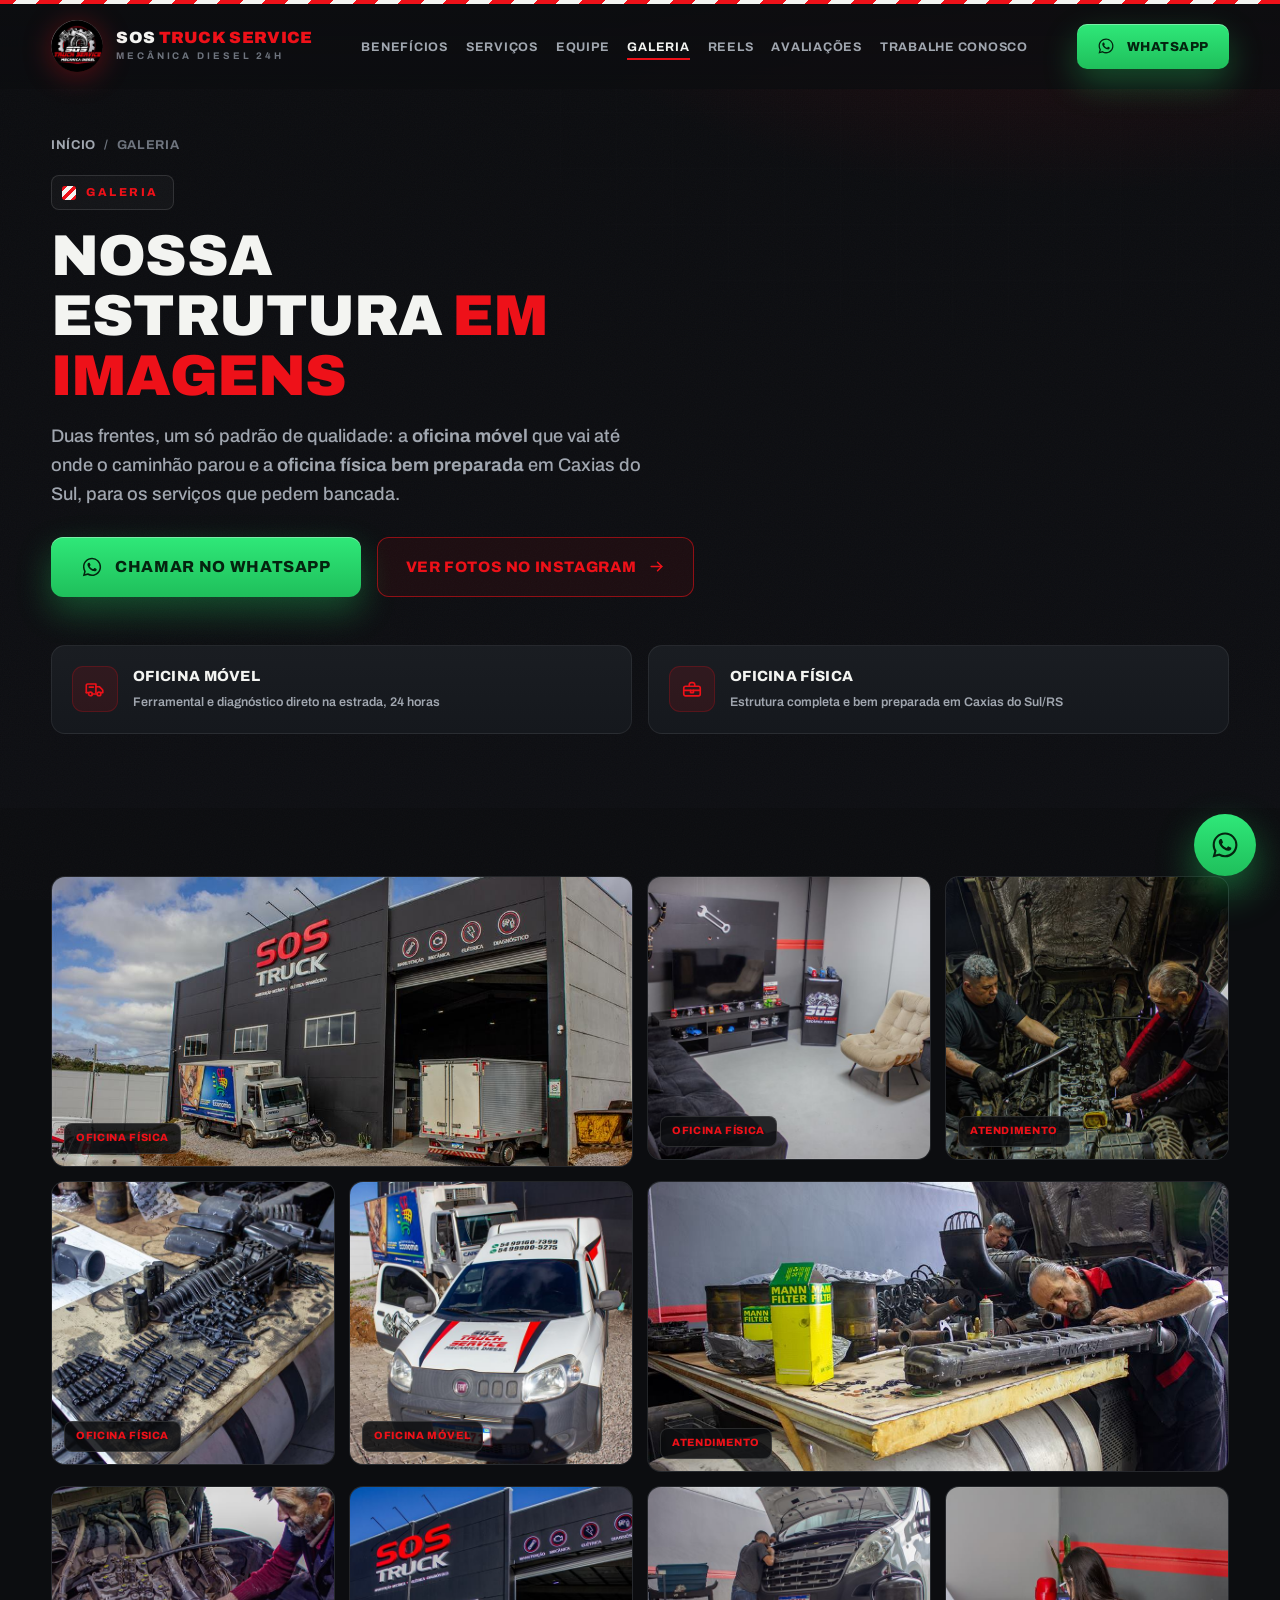
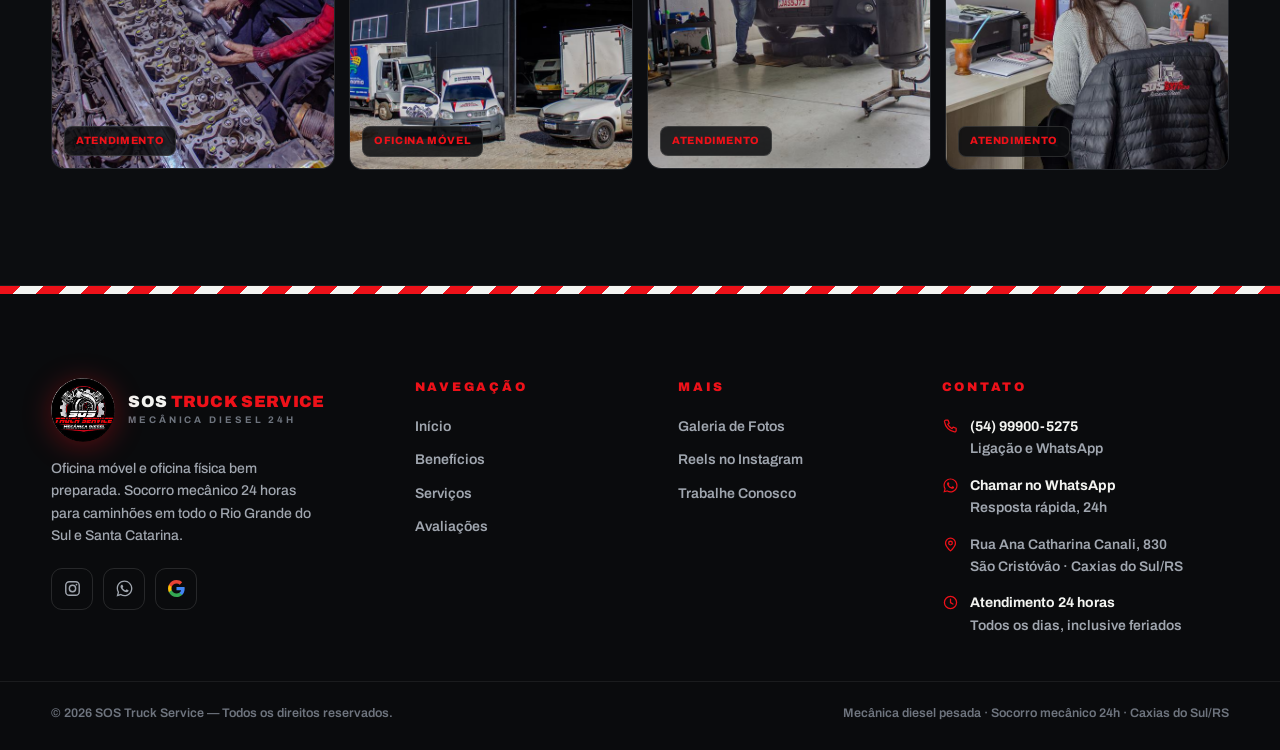
==== commit 621e74cb: "Att - Fotos da equipe e Galeria" ====
--- a/galeria.html
+++ b/galeria.html
@@ -131,7 +131,7 @@
     </div>
     <span class="eyebrow reveal in">Galeria</span>
     <h1 class="reveal in" data-d="1">Nossa estrutura <span class="accent">em imagens</span></h1>
-    <p class="reveal in" data-d="2">Duas frentes, um só padrão de qualidade: a <strong>oficina móvel</strong> que vai até onde o caminhão parou e a <strong>oficina física bem preparada</strong> em Caxias do Sul, para os serviços que pedem bancada. As fotos dos atendimentos e da estrutura estão sendo organizadas e chegam em breve — enquanto isso, acompanhe os registros mais recentes direto no Instagram.</p>
+    <p class="reveal in" data-d="2">Duas frentes, um só padrão de qualidade: a <strong>oficina móvel</strong> que vai até onde o caminhão parou e a <strong>oficina física bem preparada</strong> em Caxias do Sul, para os serviços que pedem bancada.</p>
     <div class="hero-cta reveal in" data-d="3">
       <a class="btn btn-wa" href="https://wa.me/5554999005275" data-wa data-msg="Olá! Vi a galeria no site e quero solicitar um atendimento.">
         <svg width="22" height="22" aria-hidden="true"><use href="#i-wa"/></svg>
@@ -167,43 +167,46 @@
     </div>
 
     <div class="gal-grid reveal">
-      <div class="gal-item gal-wide" data-cat="movel" data-title="Oficina móvel em atendimento" data-cat-label="Oficina Móvel" tabindex="0" role="button" aria-label="Ampliar foto: Oficina móvel em atendimento">
+      <div class="gal-item gal-wide" data-cat="fisica" data-title="Fachada da oficina física" data-cat-label="Oficina Física" data-img="assets/img/galeria/galeria-fachada-oficina.jpg" tabindex="0" role="button" aria-label="Ampliar foto: Fachada da oficina física">
+        <span class="gal-tag">Oficina Física</span>
+        <img src="assets/img/galeria/galeria-fachada-oficina.jpg" alt="Fachada da oficina física SOS Truck Service" loading="lazy">
+      </div>
+      <div class="gal-item" data-cat="fisica" data-title="Espaço de espera equipado" data-cat-label="Oficina Física" data-img="assets/img/galeria/galeria-espaco-espera.jpg" tabindex="0" role="button" aria-label="Ampliar foto: Espaço de espera equipado">
+        <span class="gal-tag">Oficina Física</span>
+        <img src="assets/img/galeria/galeria-espaco-espera.jpg" alt="Espaço de espera equipado na oficina física" loading="lazy">
+      </div>
+      <div class="gal-item" data-cat="atendimentos" data-title="Retífica de motor diesel em bancada" data-cat-label="Atendimento" data-img="assets/img/galeria/galeria-retifica-motor.jpg" tabindex="0" role="button" aria-label="Ampliar foto: Retífica de motor diesel em bancada">
+        <span class="gal-tag">Atendimento</span>
+        <img src="assets/img/galeria/galeria-retifica-motor.jpg" alt="Mecânicos fazendo retífica de motor diesel" loading="lazy">
+      </div>
+      <div class="gal-item" data-cat="fisica" data-title="Bancada e peças organizadas" data-cat-label="Oficina Física" data-img="assets/img/galeria/galeria-bancada-pecas.jpg" tabindex="0" role="button" aria-label="Ampliar foto: Bancada e peças organizadas">
+        <span class="gal-tag">Oficina Física</span>
+        <img src="assets/img/galeria/galeria-bancada-pecas.jpg" alt="Bancada com peças de motor organizadas" loading="lazy">
+      </div>
+      <div class="gal-item" data-cat="movel" data-title="Van da oficina móvel SOS Truck" data-cat-label="Oficina Móvel" data-img="assets/img/galeria/galeria-van-movel.jpg" tabindex="0" role="button" aria-label="Ampliar foto: Van da oficina móvel SOS Truck">
         <span class="gal-tag">Oficina Móvel</span>
-        <span class="gal-ph"><svg aria-hidden="true"><use href="#i-camera"/></svg><b>Foto em breve</b></span>
-      </div>
-      <div class="gal-item" data-cat="fisica" data-title="Estrutura da oficina física" data-cat-label="Oficina Física" tabindex="0" role="button" aria-label="Ampliar foto: Estrutura da oficina física">
-        <span class="gal-tag">Oficina Física</span>
-        <span class="gal-ph"><svg aria-hidden="true"><use href="#i-camera"/></svg><b>Foto em breve</b></span>
-      </div>
-      <div class="gal-item" data-cat="atendimentos" data-title="Atendimento na estrada" data-cat-label="Atendimento" tabindex="0" role="button" aria-label="Ampliar foto: Atendimento na estrada">
-        <span class="gal-tag">Atendimento</span>
-        <span class="gal-ph"><svg aria-hidden="true"><use href="#i-camera"/></svg><b>Foto em breve</b></span>
-      </div>
-      <div class="gal-item" data-cat="fisica" data-title="Bancada e ferramental da oficina física" data-cat-label="Oficina Física" tabindex="0" role="button" aria-label="Ampliar foto: Bancada e ferramental da oficina física">
-        <span class="gal-tag">Oficina Física</span>
-        <span class="gal-ph"><svg aria-hidden="true"><use href="#i-camera"/></svg><b>Foto em breve</b></span>
-      </div>
-      <div class="gal-item" data-cat="movel" data-title="Van de oficina móvel equipada" data-cat-label="Oficina Móvel" tabindex="0" role="button" aria-label="Ampliar foto: Van de oficina móvel equipada">
+        <img src="assets/img/galeria/galeria-van-movel.jpg" alt="Van da oficina móvel SOS Truck Service" loading="lazy">
+      </div>
+      <div class="gal-item gal-wide" data-cat="atendimentos" data-title="Equipe trabalhando em motor Scania" data-cat-label="Atendimento" data-img="assets/img/galeria/galeria-equipe-motor-scania.jpg" tabindex="0" role="button" aria-label="Ampliar foto: Equipe trabalhando em motor Scania">
+        <span class="gal-tag">Atendimento</span>
+        <img src="assets/img/galeria/galeria-equipe-motor-scania.jpg" alt="Equipe da SOS Truck Service trabalhando em motor Scania" loading="lazy">
+      </div>
+      <div class="gal-item" data-cat="atendimentos" data-title="Ajuste de válvulas do motor" data-cat-label="Atendimento" data-img="assets/img/galeria/galeria-ajuste-valvulas.jpg" tabindex="0" role="button" aria-label="Ampliar foto: Ajuste de válvulas do motor">
+        <span class="gal-tag">Atendimento</span>
+        <img src="assets/img/galeria/galeria-ajuste-valvulas.jpg" alt="Mecânico fazendo ajuste de válvulas do motor" loading="lazy">
+      </div>
+      <div class="gal-item" data-cat="movel" data-title="Frota pronta para atendimento" data-cat-label="Oficina Móvel" data-img="assets/img/galeria/galeria-frota-atendimento.jpg" tabindex="0" role="button" aria-label="Ampliar foto: Frota pronta para atendimento">
         <span class="gal-tag">Oficina Móvel</span>
-        <span class="gal-ph"><svg aria-hidden="true"><use href="#i-camera"/></svg><b>Foto em breve</b></span>
-      </div>
-      <div class="gal-item gal-wide" data-cat="atendimentos" data-title="Diagnóstico eletrônico no local" data-cat-label="Atendimento" tabindex="0" role="button" aria-label="Ampliar foto: Diagnóstico eletrônico no local">
-        <span class="gal-tag">Atendimento</span>
-        <span class="gal-ph"><svg aria-hidden="true"><use href="#i-camera"/></svg><b>Foto em breve</b></span>
-      </div>
-      <div class="gal-item" data-cat="fisica" data-title="Fachada da oficina física" data-cat-label="Oficina Física" tabindex="0" role="button" aria-label="Ampliar foto: Fachada da oficina física">
-        <span class="gal-tag">Oficina Física</span>
-        <span class="gal-ph"><svg aria-hidden="true"><use href="#i-camera"/></svg><b>Foto em breve</b></span>
-      </div>
-      <div class="gal-item" data-cat="movel" data-title="Equipe a caminho do chamado" data-cat-label="Oficina Móvel" tabindex="0" role="button" aria-label="Ampliar foto: Equipe a caminho do chamado">
-        <span class="gal-tag">Oficina Móvel</span>
-        <span class="gal-ph"><svg aria-hidden="true"><use href="#i-camera"/></svg><b>Foto em breve</b></span>
-      </div>
-    </div>
-
-    <div class="gal-empty-note reveal">
-      <svg width="22" height="22" aria-hidden="true"><use href="#i-shield"/></svg>
-      <span>Estamos organizando o acervo de fotos reais da oficina móvel e da oficina física. Prefere ver agora? Chame no WhatsApp ou acompanhe o <a href="reels.html" style="color:var(--red);font-weight:800">@sos_truckservice</a> no Instagram.</span>
+        <img src="assets/img/galeria/galeria-frota-atendimento.jpg" alt="Frota de veículos SOS Truck Service pronta para atendimento" loading="lazy">
+      </div>
+      <div class="gal-item" data-cat="atendimentos" data-title="Revisão completa no pátio" data-cat-label="Atendimento" data-img="assets/img/galeria/galeria-revisao-patio.jpg" tabindex="0" role="button" aria-label="Ampliar foto: Revisão completa no pátio">
+        <span class="gal-tag">Atendimento</span>
+        <img src="assets/img/galeria/galeria-revisao-patio.jpg" alt="Revisão de veículo no pátio da oficina" loading="lazy">
+      </div>
+      <div class="gal-item" data-cat="atendimentos" data-title="Atendimento e despacho na central" data-cat-label="Atendimento" data-img="assets/img/galeria/galeria-atendimento-despacho.jpg" tabindex="0" role="button" aria-label="Ampliar foto: Atendimento e despacho na central">
+        <span class="gal-tag">Atendimento</span>
+        <img src="assets/img/galeria/galeria-atendimento-despacho.jpg" alt="Atendimento e despacho na central da SOS Truck Service" loading="lazy">
+      </div>
     </div>
   </div>
 </section>
@@ -215,8 +218,7 @@
       <svg width="16" height="16" aria-hidden="true"><use href="#i-close"/></svg>
     </button>
     <div class="lightbox-media">
-      <svg width="44" height="44" aria-hidden="true"><use href="#i-camera"/></svg>
-      <span>Foto em breve</span>
+      <img data-lb-img alt="">
     </div>
     <div class="lightbox-cap">
       <strong data-lb-title></strong>
--- a/assets/styles.css
+++ b/assets/styles.css
@@ -363,24 +363,19 @@
 .team-card:hover{transform:translateY(-6px);border-color:rgba(238,17,25,.4);box-shadow:0 20px 44px rgba(0,0,0,.5)}
 .team-card:hover::before{opacity:1}
 .team-avatar{
-  width:84px;height:84px;border-radius:50%;margin:0 auto 18px;position:relative;
+  width:84px;height:84px;border-radius:50%;margin:0 auto 18px;position:relative;overflow:hidden;
   display:flex;flex-direction:column;align-items:center;justify-content:center;gap:4px;
   background:linear-gradient(155deg,#1E2127,#131519);border:1.5px solid var(--line-strong);color:var(--smoke-dim);
 }
 .team-avatar svg{width:30px;height:30px}
 .team-avatar span{font-size:.56rem;font-weight:800;letter-spacing:.04em;text-transform:uppercase;color:var(--smoke-dim)}
+.team-avatar img{width:100%;height:100%;object-fit:cover;object-position:center 18%}
 .team-tag{
   display:inline-block;margin-bottom:12px;background:rgba(238,17,25,.11);border:1px solid rgba(238,17,25,.24);
   color:var(--red);border-radius:100px;padding:5px 14px;font-size:.66rem;font-weight:800;letter-spacing:.08em;text-transform:uppercase;
 }
 .team-card h3{font-size:1rem;font-weight:800;text-transform:uppercase;letter-spacing:.02em;margin-bottom:8px}
 .team-card p{color:var(--smoke);font-size:.85rem}
-.team-empty-note{
-  display:flex;align-items:center;gap:14px;margin-top:28px;padding:18px 20px;
-  border:1px dashed var(--line-strong);border-radius:var(--r-md);background:rgba(255,255,255,.02);
-  color:var(--smoke);font-size:.86rem;
-}
-.team-empty-note svg{flex:none;color:var(--red)}
 
 /* ============ DEPOIMENTOS ============ */
 .reviews-head{
@@ -594,6 +589,7 @@
   background-image:linear-gradient(rgba(255,255,255,.05) 1px,transparent 1px),linear-gradient(90deg,rgba(255,255,255,.05) 1px,transparent 1px);
   background-size:18px 18px;
 }
+.gal-item img{position:absolute;inset:0;width:100%;height:100%;object-fit:cover}
 .gal-ph{
   position:absolute;inset:0;display:flex;flex-direction:column;align-items:center;justify-content:center;gap:10px;
   color:var(--smoke-dim);text-align:center;padding:14px;
@@ -605,12 +601,6 @@
   border:1px solid var(--line-strong);border-radius:8px;padding:6px 11px;
   font-size:.66rem;font-weight:800;letter-spacing:.06em;text-transform:uppercase;color:var(--red);
 }
-.gal-empty-note{
-  display:flex;align-items:center;gap:14px;margin-top:28px;padding:18px 20px;
-  border:1px dashed var(--line-strong);border-radius:var(--r-md);background:rgba(255,255,255,.02);
-  color:var(--smoke);font-size:.86rem;
-}
-.gal-empty-note svg{flex:none;color:var(--red)}
 .lightbox{
   position:fixed;inset:0;z-index:90;display:none;align-items:center;justify-content:center;
   background:rgba(6,7,9,.92);backdrop-filter:blur(6px);padding:6vh 5vw;
@@ -624,6 +614,7 @@
 .lightbox-media{aspect-ratio:4/3;display:flex;flex-direction:column;align-items:center;justify-content:center;gap:12px;color:var(--smoke-dim);
   background:linear-gradient(155deg,#181B20,#101216);}
 .lightbox-media svg{width:44px;height:44px;opacity:.7}
+.lightbox-media img{width:100%;height:100%;object-fit:cover}
 .lightbox-cap{padding:18px 22px;border-top:1px solid var(--line);display:flex;align-items:center;justify-content:space-between;gap:14px}
 .lightbox-cap strong{font-size:.92rem;font-weight:800;text-transform:uppercase;letter-spacing:.02em}
 .lightbox-cap span{font-size:.78rem;color:var(--smoke)}
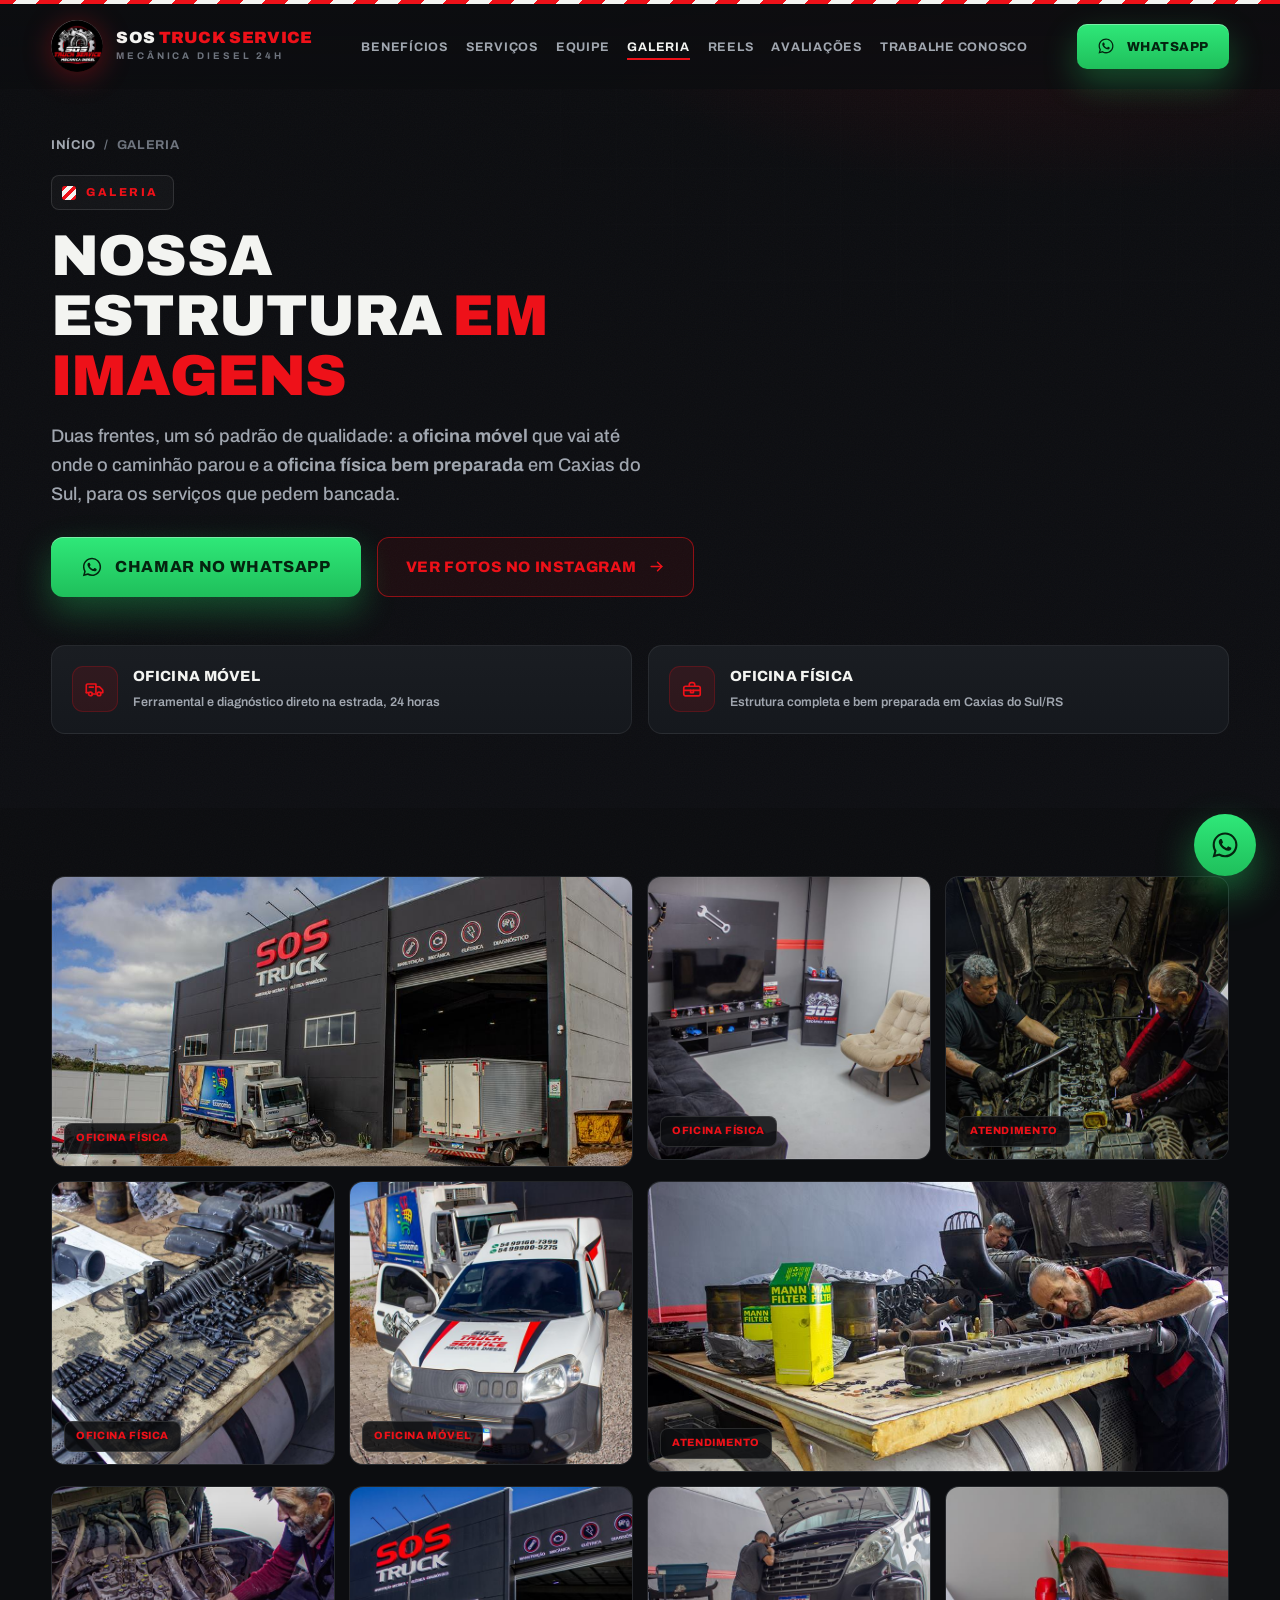
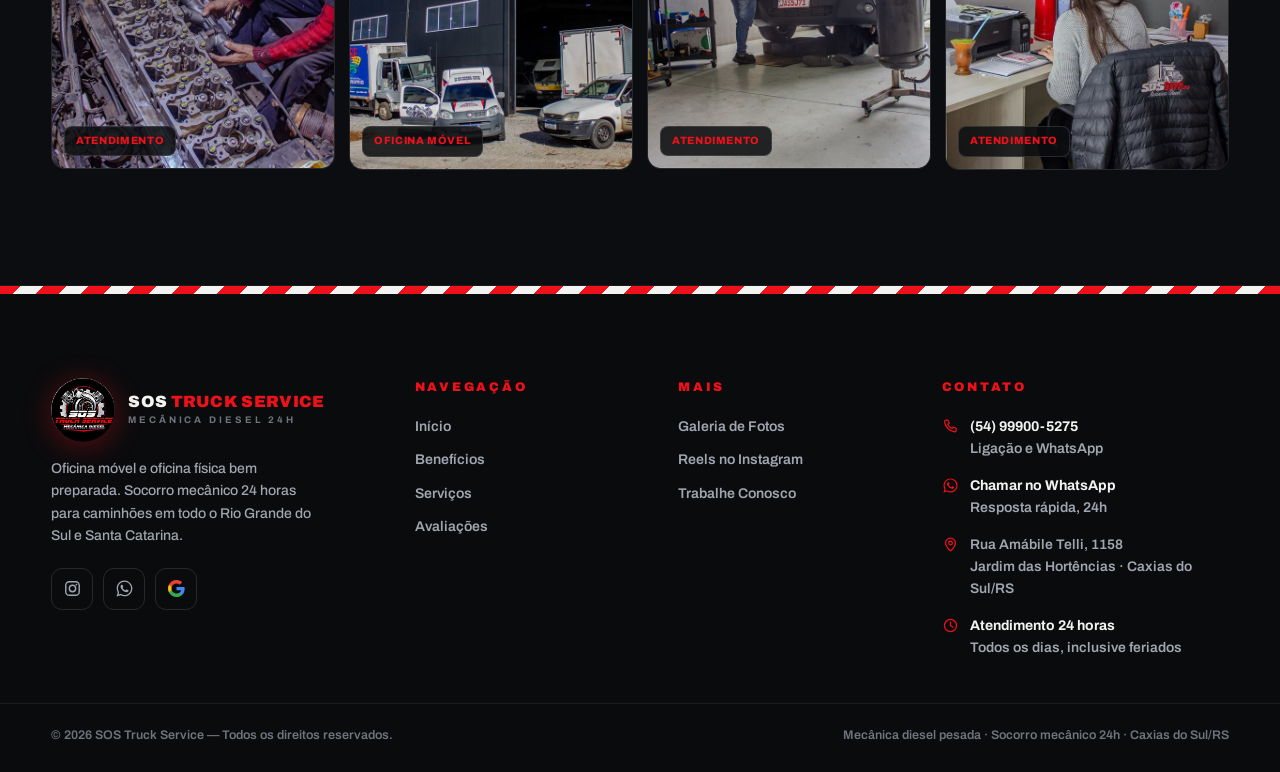
==== commit 3023051c: "Alteração de endereço" ====
--- a/galeria.html
+++ b/galeria.html
@@ -7,16 +7,16 @@
 <meta name="description" content="Veja a estrutura da SOS Truck Service: a oficina móvel equipada que atende na estrada e a oficina física bem preparada em Caxias do Sul. Socorro mecânico e mecânica diesel pesada.">
 <meta name="robots" content="index, follow">
 <meta name="theme-color" content="#0C0D10">
-<link rel="canonical" href="https://www.sostruckservice.com.br/galeria.html">
+<link rel="canonical" href="https://sostruckbr.com/galeria.html">
 <meta property="og:type" content="website">
 <meta property="og:locale" content="pt_BR">
 <meta property="og:title" content="Galeria de Fotos — SOS Truck Service">
 <meta property="og:description" content="Oficina móvel na estrada e oficina física em Caxias do Sul: conheça a estrutura completa da SOS Truck Service.">
 <meta property="og:site_name" content="SOS Truck Service">
-<meta property="og:image" content="https://www.sostruckservice.com.br/assets/og-image.png">
-<meta property="og:url" content="https://www.sostruckservice.com.br/galeria.html">
+<meta property="og:image" content="https://sostruckbr.com/assets/og-image.jpg">
+<meta property="og:url" content="https://sostruckbr.com/galeria.html">
 <meta name="twitter:card" content="summary_large_image">
-<meta name="twitter:image" content="https://www.sostruckservice.com.br/assets/og-image.png">
+<meta name="twitter:image" content="https://sostruckbr.com/assets/og-image.jpg">
 <link rel="icon" href="assets/favicon.ico" sizes="any">
 <link rel="icon" type="image/png" sizes="32x32" href="assets/favicon-32.png">
 <link rel="icon" type="image/png" sizes="192x192" href="assets/favicon-192.png">
@@ -269,7 +269,7 @@
         <ul class="foot-list foot-contact" style="gap:14px">
           <li><svg width="17" height="17" aria-hidden="true"><use href="#i-phone"/></svg><a href="tel:+5554999005275"><b>(54) 99900-5275</b><br>Ligação e WhatsApp</a></li>
           <li><svg width="17" height="17" aria-hidden="true"><use href="#i-wa"/></svg><a href="https://wa.me/5554999005275" data-wa data-msg="Olá! Vim pelo site da SOS Truck Service."><b>Chamar no WhatsApp</b><br>Resposta rápida, 24h</a></li>
-          <li><svg width="17" height="17" aria-hidden="true"><use href="#i-pin"/></svg><span>Rua Ana Catharina Canali, 830<br>São Cristóvão · Caxias do Sul/RS</span></li>
+          <li><svg width="17" height="17" aria-hidden="true"><use href="#i-pin"/></svg><span>Rua Amábile Telli, 1158<br>Jardim das Hortências · Caxias do Sul/RS</span></li>
           <li><svg width="17" height="17" aria-hidden="true"><use href="#i-clock"/></svg><span><b>Atendimento 24 horas</b><br>Todos os dias, inclusive feriados</span></li>
         </ul>
       </div>
--- a/assets/styles.css
+++ b/assets/styles.css
@@ -564,6 +564,8 @@
   width:46px;height:46px;border-radius:11px;flex:none;display:grid;place-items:center;
   background:rgba(238,17,25,.11);color:var(--red);border:1px solid rgba(238,17,25,.22);
 }
+.job-photos{display:grid;grid-template-columns:repeat(4,1fr);gap:14px;margin-top:22px}
+.job-photos img{width:100%;aspect-ratio:4/3;object-fit:cover;border-radius:var(--r-md);border:1px solid var(--line);display:block}
 .dual-card strong{display:block;font-size:.92rem;font-weight:800;text-transform:uppercase;letter-spacing:.02em}
 .dual-card small{font-size:.78rem;color:var(--smoke);font-weight:600}
 
@@ -633,12 +635,7 @@
   display:block;transition:transform .28s cubic-bezier(.22,1,.36,1),border-color .28s ease,box-shadow .28s ease;
 }
 .reel-card:hover{transform:translateY(-6px);border-color:rgba(238,17,25,.5);box-shadow:0 20px 44px rgba(0,0,0,.5)}
-.reel-card::before{
-  content:"";position:absolute;inset:0;
-  background:
-    radial-gradient(circle at 50% 40%,rgba(238,17,25,.14),transparent 55%),
-    repeating-linear-gradient(-45deg,rgba(255,255,255,.03) 0 10px,transparent 10px 20px);
-}
+.reel-cover{position:absolute;inset:0;width:100%;height:100%;object-fit:cover}
 .reel-play{
   position:absolute;top:50%;left:50%;transform:translate(-50%,-50%);
   width:56px;height:56px;border-radius:50%;display:grid;place-items:center;
@@ -647,23 +644,19 @@
 }
 .reel-card:hover .reel-play{transform:translate(-50%,-50%) scale(1.12);background:var(--red);border-color:var(--red)}
 .reel-badge{
-  position:absolute;top:12px;left:12px;display:inline-flex;align-items:center;gap:6px;
-  background:rgba(12,13,16,.8);border:1px solid var(--line-strong);border-radius:8px;padding:5px 9px;
-  font-size:.64rem;font-weight:800;letter-spacing:.05em;text-transform:uppercase;color:var(--red);
-}
-.reel-cap{
-  position:absolute;left:0;right:0;bottom:0;padding:14px 14px 16px;
-  background:linear-gradient(0deg,rgba(6,7,9,.92),transparent);
-}
-.reel-cap strong{display:block;font-size:.84rem;font-weight:800;line-height:1.25}
-.reel-cap small{font-size:.7rem;color:var(--smoke);font-weight:600}
+  position:absolute;top:12px;left:12px;display:inline-flex;align-items:center;gap:7px;
+  background:rgba(12,13,16,.8);border:1px solid var(--line-strong);border-radius:10px;padding:6px 12px 6px 8px;
+  font-size:.7rem;font-weight:800;letter-spacing:.05em;text-transform:uppercase;color:var(--red);
+}
+.reel-badge svg{stroke-width:2.4;flex:none}
 .ig-cta{
   margin-top:clamp(34px,4vw,48px);display:flex;flex-wrap:wrap;align-items:center;justify-content:space-between;gap:20px;
   border:1px solid var(--line);border-radius:var(--r-lg);padding:26px 28px;
   background:linear-gradient(90deg,#15181D,#111318);
 }
 .ig-cta-info{display:flex;align-items:center;gap:16px}
-.ig-cta-info .mc-icon{width:52px;height:52px;border-radius:13px;background:rgba(238,17,25,.12);border:1px solid rgba(238,17,25,.24);color:var(--red)}
+.ig-cta-info .mc-icon{width:52px;height:52px;border-radius:13px;flex:none;display:grid;place-items:center;background:rgba(238,17,25,.12);border:1px solid rgba(238,17,25,.24);color:var(--red)}
+.ig-cta-info .mc-icon svg{stroke-width:2.2}
 .ig-cta-info strong{display:block;font-size:1rem;font-weight:800;text-transform:uppercase}
 .ig-cta-info span{color:var(--smoke);font-size:.86rem}
 
@@ -715,6 +708,7 @@
   .reviews-grid{grid-template-columns:repeat(2,1fr)}
   .foot-grid{grid-template-columns:1fr 1fr}
   .dual-strip{grid-template-columns:1fr}
+  .job-photos{grid-template-columns:repeat(2,1fr)}
   .gal-grid{grid-template-columns:repeat(3,1fr)}
   .gal-item.gal-wide{grid-column:span 3}
   .reels-grid{grid-template-columns:repeat(3,1fr)}
@@ -752,6 +746,7 @@
   .team-grid{grid-template-columns:1fr}
   .form-row{grid-template-columns:1fr}
   .ig-cta{flex-direction:column;align-items:flex-start}
+  .job-form-wrap .btn{width:100%}
 }
 @media (prefers-reduced-motion:reduce){
   *,*::before,*::after{animation:none!important;transition:none!important}
